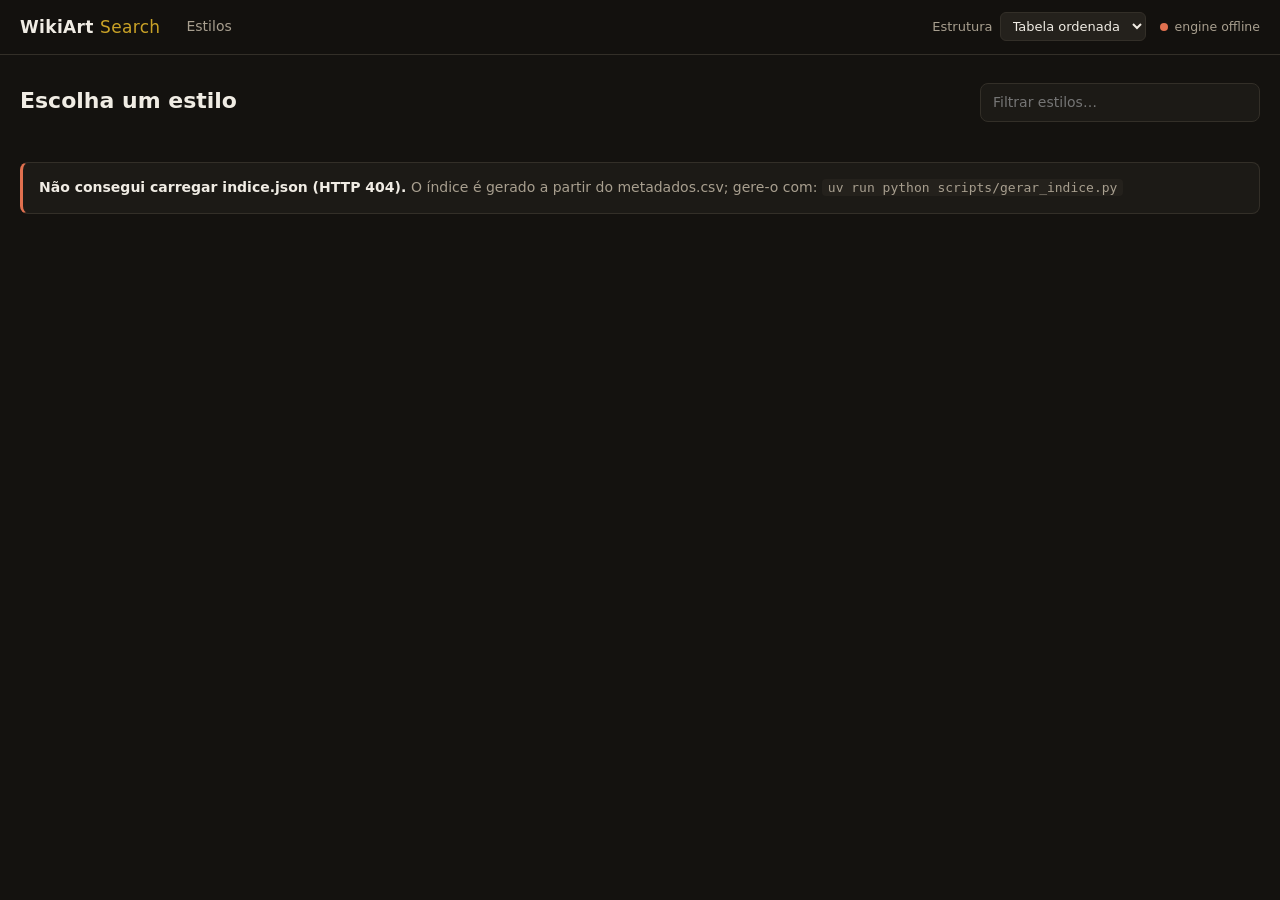
==== web/index.html @ f8321f1c "feat: interface web" ====
<!doctype html>
<!--
  index.html
  Autores: Miguel Mochizuki Silva, Arthur Gomes e Leudo Neto
  Descrição: Interface web da busca WikiArt. Navegação estilo -> artista -> obras.
-->
<html lang="pt-BR">
<head>
  <meta charset="utf-8">
  <meta name="viewport" content="width=device-width, initial-scale=1, viewport-fit=cover">
  <title>WikiArt Search</title>
  <link rel="stylesheet" href="estilo.css">
</head>
<body>
  <header class="topo">
    <div class="topo-conteudo">
      <h1 class="marca">WikiArt <span>Search</span></h1>

      <nav class="trilha" id="trilha" aria-label="Navegação">
        <button class="trilha-item" data-nivel="estilos" type="button">Estilos</button>
      </nav>

      <div class="topo-controles">
        <label class="campo-ed">
          <span>Estrutura</span>
          <select id="seletor-ed">
            <option value="tabela_ord">Tabela ordenada</option>
            <option value="hash_table">Hash table</option>
            <option value="skip_list">Skip list</option>
          </select>
        </label>
        <span class="status" id="status" title="Estado da engine">
          <i class="ponto" data-estado="checando"></i><span id="status-texto">verificando…</span>
        </span>
      </div>
    </div>
  </header>

  <main id="palco">
    <!-- Nível 1: estilos -->
    <section id="tela-estilos" class="tela">
      <div class="tela-cabeca">
        <div>
          <h2>Escolha um estilo</h2>
          <p class="sub" id="resumo-estilos"></p>
        </div>
        <input type="search" id="filtro-estilos" class="filtro" placeholder="Filtrar estilos…"
               autocomplete="off" aria-label="Filtrar estilos">
      </div>
      <div class="grade-estilos" id="grade-estilos"></div>
    </section>

    <!-- Nível 2: artistas -->
    <section id="tela-artistas" class="tela" hidden>
      <div class="tela-cabeca">
        <div>
          <h2 id="titulo-artistas"></h2>
          <p class="sub" id="resumo-artistas"></p>
        </div>
        <input type="search" id="filtro-artistas" class="filtro" placeholder="Filtrar artistas…"
               autocomplete="off" aria-label="Filtrar artistas">
      </div>
      <div class="grade-artistas" id="grade-artistas"></div>
    </section>

    <!-- Nível 3: obras -->
    <section id="tela-obras" class="tela" hidden>
      <div class="tela-cabeca">
        <div>
          <h2 id="titulo-obras"></h2>
          <p class="sub" id="resumo-obras"></p>
        </div>
      </div>

      <div class="metricas" id="metricas" hidden></div>
      <div class="grade-obras" id="grade-obras"></div>
      <div class="sentinela" id="sentinela"></div>
    </section>

    <div class="aviso" id="aviso" hidden></div>
  </main>

  <!-- Visor de imagem em tamanho grande -->
  <div class="visor" id="visor" hidden>
    <button class="visor-fechar" id="visor-fechar" type="button" aria-label="Fechar">&times;</button>
    <figure class="visor-figura">
      <img id="visor-img" alt="">
      <figcaption id="visor-legenda"></figcaption>
    </figure>
  </div>

  <script src="app.js"></script>
</body>
</html>
---- web/estilo.css ----
/*
 * estilo.css
 * Autores: Miguel Mochizuki Silva, Arthur Gomes e Leudo Neto
 * Descrição: Tema da interface web. Fundo escuro porque a tela é uma galeria:
 *            reproduções de pintura leem melhor sobre neutro escuro.
 */

:root {
  --fundo: #14120f;
  --fundo-2: #1c1a16;
  --fundo-3: #24211c;
  --borda: #332f28;
  --texto: #f0ece4;
  --texto-2: #a89f8f;
  --realce: #c9a227;
  --realce-suave: rgba(201, 162, 39, 0.14);
  --erro: #e0704f;
  --raio: 10px;
  --sombra: 0 6px 24px rgba(0, 0, 0, 0.45);
  color-scheme: dark;
}

* { box-sizing: border-box; }

body {
  margin: 0;
  background: var(--fundo);
  color: var(--texto);
  font: 15px/1.55 "Segoe UI", system-ui, -apple-system, sans-serif;
  padding-bottom: env(safe-area-inset-bottom, 0px);
}

img { max-width: 100%; }
[hidden] { display: none !important; }

/* ==============================
 * Topo
 * ============================== */

.topo {
  position: sticky;
  top: 0;
  z-index: 20;
  background: rgba(20, 18, 15, 0.92);
  backdrop-filter: blur(8px);
  border-bottom: 1px solid var(--borda);
  padding-top: env(safe-area-inset-top, 0px);
}

.topo-conteudo {
  max-width: 1280px;
  margin: 0 auto;
  padding: 12px 20px;
  display: flex;
  align-items: center;
  gap: 18px;
  flex-wrap: wrap;
}

.marca {
  margin: 0;
  font-size: 17px;
  font-weight: 600;
  letter-spacing: 0.02em;
  white-space: nowrap;
}
.marca span { color: var(--realce); font-weight: 400; }

.trilha {
  display: flex;
  align-items: center;
  gap: 2px;
  flex: 1 1 260px;
  min-width: 0;
  flex-wrap: wrap;
}

.trilha-item {
  background: none;
  border: 0;
  color: var(--texto-2);
  font: inherit;
  font-size: 14px;
  padding: 4px 8px;
  border-radius: 6px;
  cursor: pointer;
  max-width: 100%;
  overflow: hidden;
  text-overflow: ellipsis;
  white-space: nowrap;
}
.trilha-item:hover { color: var(--texto); background: var(--fundo-3); }
.trilha-item[aria-current="true"] { color: var(--texto); cursor: default; }
.trilha-item[aria-current="true"]:hover { background: none; }
.trilha-sep { color: var(--borda); user-select: none; }

.topo-controles {
  display: flex;
  align-items: center;
  gap: 14px;
  flex-wrap: wrap;
}

.campo-ed {
  display: flex;
  align-items: center;
  gap: 7px;
  font-size: 13px;
  color: var(--texto-2);
}

.campo-ed select {
  background: var(--fundo-3);
  color: var(--texto);
  border: 1px solid var(--borda);
  border-radius: 6px;
  padding: 5px 8px;
  font: inherit;
  font-size: 13px;
  cursor: pointer;
}

.status {
  display: inline-flex;
  align-items: center;
  gap: 7px;
  font-size: 12.5px;
  color: var(--texto-2);
  white-space: nowrap;
}

.ponto {
  width: 8px;
  height: 8px;
  border-radius: 50%;
  background: var(--texto-2);
  flex: none;
}
.ponto[data-estado="online"] { background: #5fb87a; }
.ponto[data-estado="offline"] { background: var(--erro); }
.ponto[data-estado="checando"] { background: var(--realce); animation: pulsa 1.2s ease-in-out infinite; }

@keyframes pulsa { 50% { opacity: 0.3; } }

/* ==============================
 * Telas
 * ============================== */

main {
  max-width: 1280px;
  margin: 0 auto;
  padding: 28px 20px 64px;
}

.tela-cabeca {
  display: flex;
  align-items: flex-end;
  justify-content: space-between;
  gap: 16px;
  flex-wrap: wrap;
  margin-bottom: 20px;
}

.tela-cabeca h2 {
  margin: 0;
  font-size: 22px;
  font-weight: 600;
}

.sub {
  margin: 4px 0 0;
  color: var(--texto-2);
  font-size: 13.5px;
}

.filtro {
  background: var(--fundo-2);
  border: 1px solid var(--borda);
  border-radius: 8px;
  color: var(--texto);
  font: inherit;
  font-size: 14px;
  padding: 8px 12px;
  min-width: 220px;
  flex: 0 1 280px;
}
.filtro:focus {
  outline: none;
  border-color: var(--realce);
  box-shadow: 0 0 0 3px var(--realce-suave);
}

/* ==============================
 * Grade de estilos
 * ============================== */

.grade-estilos {
  display: grid;
  grid-template-columns: repeat(auto-fill, minmax(230px, 1fr));
  gap: 12px;
}

.cartao-estilo {
  background: var(--fundo-2);
  border: 1px solid var(--borda);
  border-radius: var(--raio);
  padding: 16px 16px 14px;
  text-align: left;
  color: inherit;
  font: inherit;
  cursor: pointer;
  transition: border-color 0.15s, background 0.15s, transform 0.15s;
}
.cartao-estilo:hover {
  border-color: var(--realce);
  background: var(--fundo-3);
  transform: translateY(-2px);
}

.cartao-estilo h3 {
  margin: 0 0 8px;
  font-size: 15.5px;
  font-weight: 600;
}

.cartao-numeros {
  display: flex;
  gap: 14px;
  font-size: 12.5px;
  color: var(--texto-2);
}
.cartao-numeros b { color: var(--realce); font-weight: 600; }

/* ==============================
 * Grade de artistas
 * ============================== */

.grade-artistas {
  display: grid;
  grid-template-columns: repeat(auto-fill, minmax(240px, 1fr));
  gap: 8px;
}

.cartao-artista {
  display: flex;
  align-items: center;
  justify-content: space-between;
  gap: 10px;
  background: var(--fundo-2);
  border: 1px solid var(--borda);
  border-radius: 8px;
  padding: 10px 14px;
  color: inherit;
  font: inherit;
  text-align: left;
  cursor: pointer;
  transition: border-color 0.15s, background 0.15s;
}
.cartao-artista:hover { border-color: var(--realce); background: var(--fundo-3); }

.cartao-artista .nome {
  overflow: hidden;
  text-overflow: ellipsis;
  white-space: nowrap;
}

.pilula {
  flex: none;
  background: var(--realce-suave);
  color: var(--realce);
  border-radius: 20px;
  padding: 2px 9px;
  font-size: 12px;
  font-variant-numeric: tabular-nums;
}

/* ==============================
 * Métricas da engine
 * ============================== */

.metricas {
  display: flex;
  flex-wrap: wrap;
  gap: 10px;
  margin-bottom: 22px;
}

.metrica {
  background: var(--fundo-2);
  border: 1px solid var(--borda);
  border-radius: 8px;
  padding: 8px 14px;
  min-width: 118px;
}
.metrica dt {
  margin: 0;
  font-size: 11px;
  text-transform: uppercase;
  letter-spacing: 0.06em;
  color: var(--texto-2);
}
.metrica dd {
  margin: 2px 0 0;
  font-size: 14.5px;
  font-weight: 600;
  font-variant-numeric: tabular-nums;
}

/* ==============================
 * Grade de obras
 * ============================== */

.grade-obras {
  display: grid;
  grid-template-columns: repeat(auto-fill, minmax(215px, 1fr));
  gap: 16px;
}

.cartao-obra {
  background: var(--fundo-2);
  border: 1px solid var(--borda);
  border-radius: var(--raio);
  overflow: hidden;
  cursor: zoom-in;
  display: flex;
  flex-direction: column;
  transition: border-color 0.15s, transform 0.15s;
}
.cartao-obra:hover { border-color: var(--realce); transform: translateY(-2px); }

.moldura {
  aspect-ratio: 1 / 1;
  background: var(--fundo-3);
  display: flex;
  align-items: center;
  justify-content: center;
  overflow: hidden;
  position: relative;
}

.moldura img {
  width: 100%;
  height: 100%;
  object-fit: cover;
  display: block;
  opacity: 0;
  transition: opacity 0.3s;
}
.moldura img.pronta { opacity: 1; }

.moldura .falha {
  color: var(--texto-2);
  font-size: 12px;
  text-align: center;
  padding: 12px;
}

.obra-info { padding: 10px 12px 12px; }

.obra-titulo {
  font-size: 13.5px;
  line-height: 1.35;
  margin: 0;
  display: -webkit-box;
  -webkit-line-clamp: 2;
  -webkit-box-orient: vertical;
  overflow: hidden;
}

.obra-ano {
  margin: 4px 0 0;
  font-size: 12px;
  color: var(--texto-2);
  font-variant-numeric: tabular-nums;
}

.sentinela { height: 1px; }

/* ==============================
 * Visor
 * ============================== */

.visor {
  position: fixed;
  inset: 0;
  z-index: 50;
  background: rgba(8, 7, 6, 0.94);
  display: flex;
  align-items: center;
  justify-content: center;
  padding: 32px 20px;
}

.visor-figura {
  margin: 0;
  max-width: 100%;
  max-height: 100%;
  display: flex;
  flex-direction: column;
  align-items: center;
  gap: 14px;
}

.visor-figura img {
  max-width: 100%;
  max-height: 78vh;
  object-fit: contain;
  border-radius: 4px;
  box-shadow: var(--sombra);
}

.visor-figura figcaption {
  color: var(--texto-2);
  font-size: 13.5px;
  text-align: center;
  max-width: 60ch;
}

.visor-fechar {
  position: absolute;
  top: calc(16px + env(safe-area-inset-top, 0px));
  right: 20px;
  background: var(--fundo-3);
  border: 1px solid var(--borda);
  color: var(--texto);
  width: 38px;
  height: 38px;
  border-radius: 50%;
  font-size: 22px;
  line-height: 1;
  cursor: pointer;
}
.visor-fechar:hover { border-color: var(--realce); }

/* ==============================
 * Estados
 * ============================== */

.aviso {
  background: var(--fundo-2);
  border: 1px solid var(--borda);
  border-left: 3px solid var(--erro);
  border-radius: 8px;
  padding: 14px 16px;
  color: var(--texto-2);
  font-size: 14px;
  margin-top: 20px;
}
.aviso b { color: var(--texto); }
.aviso code {
  background: var(--fundo-3);
  padding: 1px 6px;
  border-radius: 4px;
  font-size: 13px;
}

.vazio {
  color: var(--texto-2);
  font-size: 14px;
  padding: 28px 0;
  grid-column: 1 / -1;
}

@media (max-width: 640px) {
  .topo-conteudo { gap: 12px; padding: 10px 16px; }
  main { padding: 20px 16px 48px; }
  .grade-obras { grid-template-columns: repeat(auto-fill, minmax(150px, 1fr)); gap: 12px; }
  .filtro { flex: 1 1 100%; }

  /* Em coluna estreita o flex-wrap deixa as métricas em degraus irregulares,
     porque "Algoritmo" é muito mais largo que as outras. Um 2x2 fecha certo:
     as quatro métricas preenchem a grade sem sobrar buraco. */
  .metricas { display: grid; grid-template-columns: repeat(2, minmax(0, 1fr)); gap: 8px; }
  .metrica { min-width: 0; }
}
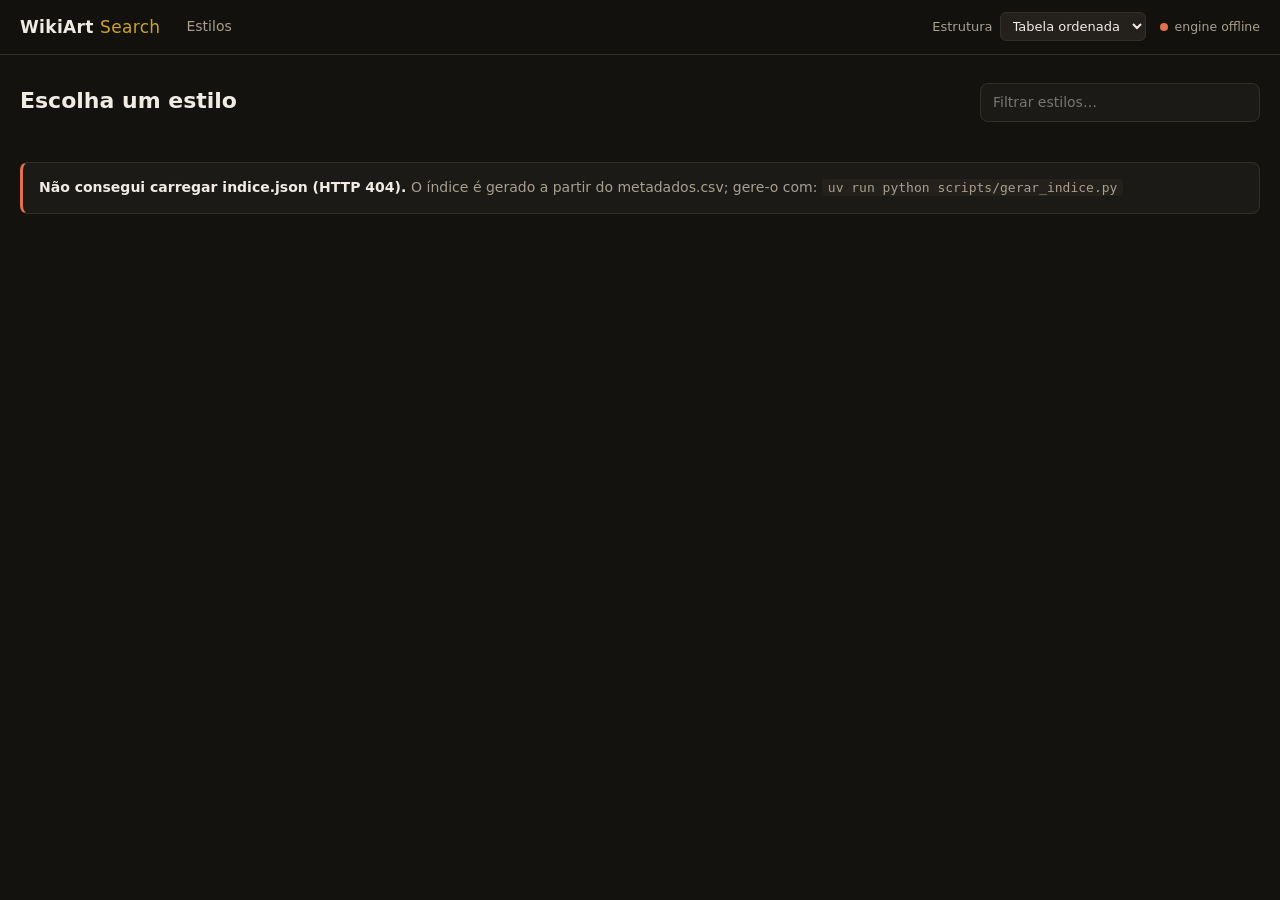
==== commit e16a20df: "fix: retirado hash table" ====
--- a/web/index.html
+++ b/web/index.html
@@ -25,7 +25,6 @@
           <span>Estrutura</span>
           <select id="seletor-ed">
             <option value="tabela_ord">Tabela ordenada</option>
-            <option value="hash_table">Hash table</option>
             <option value="skip_list">Skip list</option>
           </select>
         </label>
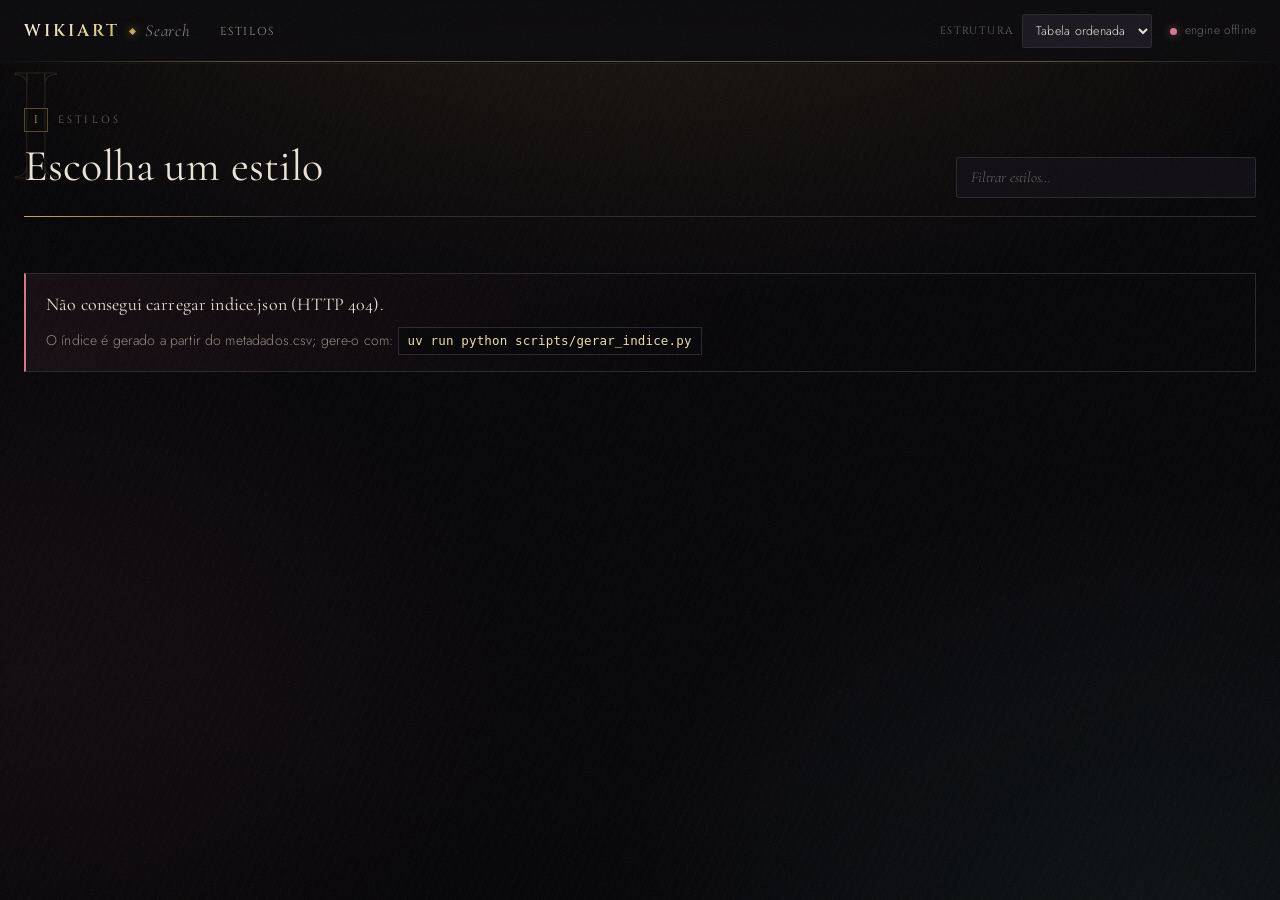
==== commit 24481e80: "feat: estilo clair obscur" ====
--- a/web/index.html
+++ b/web/index.html
@@ -3,18 +3,34 @@
   index.html
   Autores: Miguel Mochizuki Silva, Arthur Gomes e Leudo Neto
   Descrição: Interface web da busca WikiArt. Navegação estilo -> artista -> obras.
+              Os três níveis são apresentados como atos (I, II, III) — o tema
+              visual é de diário de expedição, com tipografia inscricional.
 -->
 <html lang="pt-BR">
 <head>
   <meta charset="utf-8">
   <meta name="viewport" content="width=device-width, initial-scale=1, viewport-fit=cover">
   <title>WikiArt Search</title>
+  <meta name="theme-color" content="#0a090c">
+  <link rel="preconnect" href="https://fonts.googleapis.com">
+  <link rel="preconnect" href="https://fonts.gstatic.com" crossorigin>
+  <!-- Cinzel: capitulares inscricionais (marca e numerais). Cormorant: títulos
+       e legendas. Jost: texto de interface. Se as fontes não carregarem, o
+       estilo.css cai em serifadas/sans do sistema sem quebrar o layout. -->
+  <link rel="stylesheet" href="https://fonts.googleapis.com/css2?family=Cinzel:wght@400;500;600&family=Cormorant+Garamond:ital,wght@0,300;0,400;0,600;1,300;1,400&family=Jost:wght@300;400;500&display=swap">
   <link rel="stylesheet" href="estilo.css">
 </head>
 <body>
+  <!-- Pétalas à deriva. Povoadas pelo app.js e desligadas em prefers-reduced-motion. -->
+  <div class="particulas" id="particulas" aria-hidden="true"></div>
+
   <header class="topo">
     <div class="topo-conteudo">
-      <h1 class="marca">WikiArt <span>Search</span></h1>
+      <a class="marca" href="#/" aria-label="Voltar aos estilos">
+        <span class="marca-nome">WikiArt</span>
+        <span class="marca-orn" aria-hidden="true"></span>
+        <span class="marca-sub">Search</span>
+      </a>
 
       <nav class="trilha" id="trilha" aria-label="Navegação">
         <button class="trilha-item" data-nivel="estilos" type="button">Estilos</button>
@@ -37,9 +53,10 @@
 
   <main id="palco">
     <!-- Nível 1: estilos -->
-    <section id="tela-estilos" class="tela">
+    <section id="tela-estilos" class="tela" data-ato="I">
       <div class="tela-cabeca">
-        <div>
+        <div class="cabeca-texto">
+          <p class="ato"><span class="ato-num">I</span><span class="ato-rotulo">Estilos</span></p>
           <h2>Escolha um estilo</h2>
           <p class="sub" id="resumo-estilos"></p>
         </div>
@@ -50,9 +67,10 @@
     </section>
 
     <!-- Nível 2: artistas -->
-    <section id="tela-artistas" class="tela" hidden>
+    <section id="tela-artistas" class="tela" data-ato="II" hidden>
       <div class="tela-cabeca">
-        <div>
+        <div class="cabeca-texto">
+          <p class="ato"><span class="ato-num">II</span><span class="ato-rotulo">Artistas</span></p>
           <h2 id="titulo-artistas"></h2>
           <p class="sub" id="resumo-artistas"></p>
         </div>
@@ -63,9 +81,10 @@
     </section>
 
     <!-- Nível 3: obras -->
-    <section id="tela-obras" class="tela" hidden>
+    <section id="tela-obras" class="tela" data-ato="III" hidden>
       <div class="tela-cabeca">
-        <div>
+        <div class="cabeca-texto">
+          <p class="ato"><span class="ato-num">III</span><span class="ato-rotulo">Obras</span></p>
           <h2 id="titulo-obras"></h2>
           <p class="sub" id="resumo-obras"></p>
         </div>
@@ -83,11 +102,16 @@
   <div class="visor" id="visor" hidden>
     <button class="visor-fechar" id="visor-fechar" type="button" aria-label="Fechar">&times;</button>
     <figure class="visor-figura">
-      <img id="visor-img" alt="">
+      <div class="visor-moldura">
+        <img id="visor-img" alt="">
+      </div>
       <figcaption id="visor-legenda"></figcaption>
     </figure>
   </div>
 
+  <!-- Grão de tela sobre toda a interface: tira o aspecto liso de gradiente puro. -->
+  <div class="grao" aria-hidden="true"></div>
+
   <script src="app.js"></script>
 </body>
 </html>
--- a/web/estilo.css
+++ b/web/estilo.css
@@ -1,22 +1,46 @@
 /*
  * estilo.css
  * Autores: Miguel Mochizuki Silva, Arthur Gomes e Leudo Neto
- * Descrição: Tema da interface web. Fundo escuro porque a tela é uma galeria:
- *            reproduções de pintura leem melhor sobre neutro escuro.
+ * Descrição: Tema da interface web — claro-escuro de ateliê: fundo de noite
+ *            quase preta, fios de ouro velho e reservas de luz fria.
+ *            O escuro não é só estética: reproduções de pintura leem melhor
+ *            sobre neutro escuro, e as miniaturas entram rebaixadas e só
+ *            acendem sob o cursor (o "obscur" vira "clair" no hover).
  */
 
 :root {
-  --fundo: #14120f;
-  --fundo-2: #1c1a16;
-  --fundo-3: #24211c;
-  --borda: #332f28;
-  --texto: #f0ece4;
-  --texto-2: #a89f8f;
-  --realce: #c9a227;
-  --realce-suave: rgba(201, 162, 39, 0.14);
-  --erro: #e0704f;
-  --raio: 10px;
-  --sombra: 0 6px 24px rgba(0, 0, 0, 0.45);
+  /* Noite */
+  --noite: #0a090c;
+  --abismo: #060508;
+  --tela-1: #121016;
+  --tela-2: #1a171f;
+  --tela-3: #232029;
+
+  /* Fios */
+  --linha: #2b2731;
+  --linha-viva: #3d3542;
+
+  /* Luz */
+  --osso: #ece4d6;
+  --cinza: #948b82;
+  --cinza-fraco: #6b6560;
+
+  /* Ouro velho: acento principal, usado com parcimônia */
+  --ouro: #c8a856;
+  --ouro-claro: #f0dca8;
+  --ouro-vel: rgba(200, 168, 86, 0.14);
+
+  /* Luz fria das lanternas: estados vivos (online, foco) */
+  --lumina: #86d5cd;
+
+  /* Rosa de pétala: erros e avisos, na mesma família cromática do tema */
+  --erro: #d4788c;
+
+  --raio: 2px;          /* quase reto: molduras de quadro não têm canto redondo */
+  --sombra: 0 24px 60px rgba(0, 0, 0, 0.7);
+  --serifada: "Cormorant Garamond", "Iowan Old Style", Georgia, "Times New Roman", serif;
+  --capitular: "Cinzel", "Cormorant Garamond", Georgia, serif;
+  --interface: "Jost", "Segoe UI", system-ui, -apple-system, sans-serif;
   color-scheme: dark;
 }
 
@@ -24,14 +48,96 @@
 
 body {
   margin: 0;
-  background: var(--fundo);
-  color: var(--texto);
-  font: 15px/1.55 "Segoe UI", system-ui, -apple-system, sans-serif;
+  min-height: 100vh;
+  background: var(--noite);
+  color: var(--osso);
+  font: 300 15px/1.6 var(--interface);
+  letter-spacing: 0.01em;
   padding-bottom: env(safe-area-inset-bottom, 0px);
+  overflow-x: hidden;
+}
+
+/* Fundo em camadas: halo dourado no alto (a luz que entra), reflexo frio
+ * embaixo, um sopro de rosa na lateral, trama de tela por cima e vinheta
+ * fechando as bordas. Tudo num pseudo-elemento fixo para não rolar junto. */
+body::before {
+  content: '';
+  position: fixed;
+  inset: 0;
+  z-index: -1;
+  pointer-events: none;
+  background:
+    radial-gradient(1200px 620px at 50% -12%, rgba(200, 168, 86, 0.13), transparent 68%),
+    radial-gradient(900px 760px at 92% 108%, rgba(134, 213, 205, 0.07), transparent 66%),
+    radial-gradient(760px 560px at 2% 76%, rgba(212, 120, 140, 0.055), transparent 66%),
+    repeating-linear-gradient(115deg, rgba(236, 228, 214, 0.013) 0 1px, transparent 1px 9px),
+    radial-gradient(ellipse 120% 100% at 50% 45%, transparent 38%, rgba(0, 0, 0, 0.62) 100%),
+    var(--abismo);
 }
 
 img { max-width: 100%; }
 [hidden] { display: none !important; }
+
+::selection { background: rgba(200, 168, 86, 0.3); color: var(--ouro-claro); }
+
+:focus-visible {
+  outline: 1px solid var(--ouro);
+  outline-offset: 3px;
+}
+
+/* Barra de rolagem em fio escuro, para não cortar o tema com um trilho cinza */
+* { scrollbar-width: thin; scrollbar-color: var(--linha-viva) transparent; }
+::-webkit-scrollbar { width: 10px; height: 10px; }
+::-webkit-scrollbar-track { background: var(--abismo); }
+::-webkit-scrollbar-thumb { background: var(--linha-viva); border: 3px solid var(--abismo); }
+::-webkit-scrollbar-thumb:hover { background: var(--ouro); }
+
+/* ==============================
+ * Atmosfera: grão e pétalas
+ * ============================== */
+
+/* Ruído gerado por feTurbulence e embutido como data URI: um ladrilho de
+ * 160px se repete pela tela inteira sem custar requisição nem arquivo. */
+.grao {
+  position: fixed;
+  inset: 0;
+  z-index: 100;
+  pointer-events: none;
+  opacity: 0.05;
+  background-image: url("data:image/svg+xml;utf8,<svg xmlns='http://www.w3.org/2000/svg' width='160' height='160'><filter id='r'><feTurbulence type='fractalNoise' baseFrequency='0.85' numOctaves='3' stitchTiles='stitch'/></filter><rect width='160' height='160' filter='url(%23r)'/></svg>");
+}
+
+.particulas {
+  position: fixed;
+  inset: 0;
+  z-index: 0;
+  pointer-events: none;
+  overflow: hidden;
+}
+
+/* Pétala: um losango arredondado que sobe girando e some no topo.
+ * As variáveis --x, --t, --dur, --atraso e --desvio vêm do app.js. */
+.particula {
+  position: absolute;
+  bottom: -40px;
+  left: var(--x, 50%);
+  width: var(--t, 7px);
+  height: var(--t, 7px);
+  border-radius: 60% 0 60% 0;
+  background: linear-gradient(140deg, var(--ouro-claro), rgba(212, 120, 140, 0.55));
+  opacity: 0;
+  filter: blur(0.3px);
+  animation: derivar var(--dur, 26s) linear var(--atraso, 0s) infinite;
+}
+.particula:nth-child(3n) { background: linear-gradient(140deg, #fff3d6, rgba(134, 213, 205, 0.5)); }
+.particula:nth-child(4n) { border-radius: 50%; }
+
+@keyframes derivar {
+  0%   { transform: translate3d(0, 0, 0) rotate(0deg); opacity: 0; }
+  12%  { opacity: 0.5; }
+  80%  { opacity: 0.3; }
+  100% { transform: translate3d(var(--desvio, 60px), -110vh, 0) rotate(420deg); opacity: 0; }
+}
 
 /* ==============================
  * Topo
@@ -41,35 +147,83 @@
   position: sticky;
   top: 0;
   z-index: 20;
-  background: rgba(20, 18, 15, 0.92);
-  backdrop-filter: blur(8px);
-  border-bottom: 1px solid var(--borda);
+  background: linear-gradient(to bottom, rgba(10, 9, 12, 0.96), rgba(10, 9, 12, 0.82));
+  backdrop-filter: blur(10px);
   padding-top: env(safe-area-inset-top, 0px);
 }
 
+/* Fio duplo embaixo do cabeçalho: um traço de ouro sobre um de luz fraca —
+ * a linha de guarda das gravuras da época. */
+.topo::after {
+  content: '';
+  position: absolute;
+  left: 0;
+  right: 0;
+  bottom: 0;
+  height: 3px;
+  background:
+    linear-gradient(to right, transparent, rgba(200, 168, 86, 0.45) 18%, rgba(200, 168, 86, 0.45) 82%, transparent) 0 0 / 100% 1px no-repeat,
+    linear-gradient(to right, transparent, rgba(236, 228, 214, 0.08) 30%, rgba(236, 228, 214, 0.08) 70%, transparent) 0 2px / 100% 1px no-repeat;
+}
+
 .topo-conteudo {
-  max-width: 1280px;
+  max-width: 1320px;
   margin: 0 auto;
-  padding: 12px 20px;
-  display: flex;
-  align-items: center;
-  gap: 18px;
+  padding: 14px 24px 16px;
+  display: flex;
+  align-items: center;
+  gap: 20px;
   flex-wrap: wrap;
 }
 
 .marca {
-  margin: 0;
+  display: inline-flex;
+  align-items: center;
+  gap: 10px;
+  text-decoration: none;
+  color: inherit;
+  white-space: nowrap;
+}
+
+.marca-nome {
+  font-family: var(--capitular);
+  font-weight: 600;
   font-size: 17px;
-  font-weight: 600;
-  letter-spacing: 0.02em;
-  white-space: nowrap;
-}
-.marca span { color: var(--realce); font-weight: 400; }
+  letter-spacing: 0.18em;
+  text-transform: uppercase;
+  background: linear-gradient(160deg, var(--osso) 20%, var(--ouro-claro) 55%, var(--ouro) 90%);
+  -webkit-background-clip: text;
+  background-clip: text;
+  color: transparent;
+}
+
+/* Losango entre as duas metades da marca */
+.marca-orn {
+  width: 5px;
+  height: 5px;
+  flex: none;
+  background: var(--ouro);
+  transform: rotate(45deg);
+  box-shadow: 0 0 10px rgba(200, 168, 86, 0.65);
+  transition: box-shadow 0.3s;
+}
+
+.marca-sub {
+  font-family: var(--serifada);
+  font-style: italic;
+  font-size: 17px;
+  color: var(--cinza);
+  letter-spacing: 0.04em;
+  transition: color 0.3s;
+}
+
+.marca:hover .marca-sub { color: var(--ouro-claro); }
+.marca:hover .marca-orn { box-shadow: 0 0 16px rgba(200, 168, 86, 0.95); }
 
 .trilha {
   display: flex;
   align-items: center;
-  gap: 2px;
+  gap: 4px;
   flex: 1 1 260px;
   min-width: 0;
   flex-wrap: wrap;
@@ -78,116 +232,238 @@
 .trilha-item {
   background: none;
   border: 0;
-  color: var(--texto-2);
-  font: inherit;
-  font-size: 14px;
-  padding: 4px 8px;
-  border-radius: 6px;
+  color: var(--cinza);
+  font-family: var(--capitular);
+  font-size: 11.5px;
+  font-weight: 400;
+  letter-spacing: 0.14em;
+  text-transform: uppercase;
+  padding: 5px 9px;
   cursor: pointer;
   max-width: 100%;
   overflow: hidden;
   text-overflow: ellipsis;
   white-space: nowrap;
-}
-.trilha-item:hover { color: var(--texto); background: var(--fundo-3); }
-.trilha-item[aria-current="true"] { color: var(--texto); cursor: default; }
+  transition: color 0.2s, background 0.2s;
+}
+.trilha-item:hover { color: var(--ouro-claro); background: var(--ouro-vel); }
+.trilha-item[aria-current="true"] {
+  color: var(--osso);
+  cursor: default;
+  box-shadow: inset 0 -1px 0 var(--ouro);
+}
 .trilha-item[aria-current="true"]:hover { background: none; }
-.trilha-sep { color: var(--borda); user-select: none; }
+
+.trilha-sep {
+  color: var(--ouro);
+  opacity: 0.5;
+  font-size: 7px;
+  user-select: none;
+  line-height: 1;
+}
 
 .topo-controles {
   display: flex;
   align-items: center;
-  gap: 14px;
+  gap: 18px;
   flex-wrap: wrap;
 }
 
 .campo-ed {
   display: flex;
   align-items: center;
-  gap: 7px;
-  font-size: 13px;
-  color: var(--texto-2);
+  gap: 8px;
+  font-family: var(--capitular);
+  font-size: 10.5px;
+  letter-spacing: 0.16em;
+  text-transform: uppercase;
+  color: var(--cinza-fraco);
 }
 
 .campo-ed select {
-  background: var(--fundo-3);
-  color: var(--texto);
-  border: 1px solid var(--borda);
-  border-radius: 6px;
-  padding: 5px 8px;
-  font: inherit;
-  font-size: 13px;
+  background: var(--tela-2);
+  color: var(--osso);
+  border: 1px solid var(--linha);
+  border-radius: var(--raio);
+  padding: 6px 9px;
+  font: 300 12.5px/1 var(--interface);
+  letter-spacing: 0.02em;
+  text-transform: none;
   cursor: pointer;
-}
+  transition: border-color 0.2s, color 0.2s;
+}
+.campo-ed select:hover { border-color: var(--ouro); color: var(--ouro-claro); }
 
 .status {
   display: inline-flex;
   align-items: center;
-  gap: 7px;
-  font-size: 12.5px;
-  color: var(--texto-2);
+  gap: 8px;
+  font-size: 12px;
+  color: var(--cinza-fraco);
   white-space: nowrap;
-}
-
+  font-variant-numeric: tabular-nums;
+}
+
+/* Lanterna de estado: ponto com halo próprio */
 .ponto {
-  width: 8px;
-  height: 8px;
+  width: 7px;
+  height: 7px;
   border-radius: 50%;
-  background: var(--texto-2);
+  background: var(--cinza-fraco);
   flex: none;
 }
-.ponto[data-estado="online"] { background: #5fb87a; }
-.ponto[data-estado="offline"] { background: var(--erro); }
-.ponto[data-estado="checando"] { background: var(--realce); animation: pulsa 1.2s ease-in-out infinite; }
-
-@keyframes pulsa { 50% { opacity: 0.3; } }
+.ponto[data-estado="online"] { background: var(--lumina); box-shadow: 0 0 10px rgba(134, 213, 205, 0.8); }
+.ponto[data-estado="offline"] { background: var(--erro); box-shadow: 0 0 10px rgba(212, 120, 140, 0.6); }
+.ponto[data-estado="checando"] { background: var(--ouro); animation: pulsa 1.6s ease-in-out infinite; }
+
+@keyframes pulsa {
+  50% { opacity: 0.25; box-shadow: 0 0 14px rgba(200, 168, 86, 0.9); }
+}
 
 /* ==============================
  * Telas
  * ============================== */
 
 main {
-  max-width: 1280px;
+  position: relative;
+  z-index: 1;
+  max-width: 1320px;
   margin: 0 auto;
-  padding: 28px 20px 64px;
+  padding: 44px 24px 96px;
+}
+
+.tela { position: relative; }
+
+/* Numeral do ato em marca d'água: contorno de ouro sem preenchimento, atrás
+ * do título como uma capitular de gravura. Fica à esquerda, e não à direita,
+ * porque ali cruzaria o campo de filtro. */
+.tela::before {
+  content: attr(data-ato);
+  position: absolute;
+  top: -50px;
+  left: -16px;
+  z-index: -1;
+  font-family: var(--capitular);
+  font-weight: 600;
+  font-size: 150px;
+  line-height: 1;
+  color: transparent;
+  -webkit-text-stroke: 1px rgba(200, 168, 86, 0.16);
+  pointer-events: none;
+  user-select: none;
 }
 
 .tela-cabeca {
+  position: relative;
   display: flex;
   align-items: flex-end;
   justify-content: space-between;
-  gap: 16px;
+  gap: 20px;
   flex-wrap: wrap;
-  margin-bottom: 20px;
+  margin-bottom: 30px;
+  padding-bottom: 18px;
+  border-bottom: 1px solid var(--linha);
+}
+
+/* Realce de ouro no começo do fio da cabeça, morrendo à direita */
+.tela-cabeca::after {
+  content: '';
+  position: absolute;
+  left: 0;
+  bottom: -1px;
+  width: min(280px, 45%);
+  height: 1px;
+  background: linear-gradient(to right, var(--ouro), transparent);
+}
+
+.cabeca-texto { min-width: 0; }
+
+/* Marcador do ato: numeral em caixa de fio + rótulo espacejado */
+.ato {
+  display: flex;
+  align-items: center;
+  gap: 10px;
+  margin: 0 0 10px;
+}
+
+.ato-num {
+  display: inline-flex;
+  align-items: center;
+  justify-content: center;
+  min-width: 24px;
+  height: 24px;
+  padding: 0 5px;
+  border: 1px solid rgba(200, 168, 86, 0.4);
+  font-family: var(--capitular);
+  font-size: 11px;
+  letter-spacing: 0.08em;
+  color: var(--ouro);
+}
+
+.ato-rotulo {
+  font-family: var(--capitular);
+  font-size: 10.5px;
+  letter-spacing: 0.3em;
+  text-transform: uppercase;
+  color: var(--cinza-fraco);
 }
 
 .tela-cabeca h2 {
   margin: 0;
-  font-size: 22px;
-  font-weight: 600;
+  font-family: var(--serifada);
+  font-size: clamp(30px, 5vw, 44px);
+  font-weight: 400;
+  line-height: 1.1;
+  color: var(--osso);
 }
 
 .sub {
-  margin: 4px 0 0;
-  color: var(--texto-2);
-  font-size: 13.5px;
+  margin: 8px 0 0;
+  color: var(--cinza);
+  font-size: 13px;
+  letter-spacing: 0.03em;
 }
 
 .filtro {
-  background: var(--fundo-2);
-  border: 1px solid var(--borda);
-  border-radius: 8px;
-  color: var(--texto);
-  font: inherit;
-  font-size: 14px;
-  padding: 8px 12px;
+  background: rgba(18, 16, 22, 0.8);
+  border: 1px solid var(--linha);
+  border-radius: var(--raio);
+  color: var(--osso);
+  font: 300 14px/1.4 var(--interface);
+  padding: 10px 14px;
   min-width: 220px;
-  flex: 0 1 280px;
+  flex: 0 1 300px;
+  transition: border-color 0.2s, box-shadow 0.2s, background 0.2s;
+}
+.filtro::placeholder {
+  color: var(--cinza-fraco);
+  font-family: var(--serifada);
+  font-style: italic;
+  font-size: 15px;
 }
 .filtro:focus {
   outline: none;
-  border-color: var(--realce);
-  box-shadow: 0 0 0 3px var(--realce-suave);
+  background: var(--tela-1);
+  border-color: var(--ouro);
+  box-shadow: 0 0 0 1px rgba(200, 168, 86, 0.25), 0 0 26px -6px rgba(200, 168, 86, 0.4);
+}
+
+/* ==============================
+ * Entrada dos cartões
+ * ============================== */
+
+/* Sobem da penumbra, escalonados por --i (vindo do JS). O teto em 24 evita
+ * que o último cartão de uma grade grande espere segundos para aparecer. */
+@keyframes surgir {
+  from { opacity: 0; transform: translateY(14px); }
+  to   { opacity: 1; transform: none; }
+}
+
+.cartao-estilo,
+.cartao-artista,
+.cartao-obra {
+  animation: surgir 0.55s cubic-bezier(0.2, 0.7, 0.3, 1) both;
+  animation-delay: calc(min(var(--i, 0), 24) * 26ms);
 }
 
 /* ==============================
@@ -196,40 +472,66 @@
 
 .grade-estilos {
   display: grid;
-  grid-template-columns: repeat(auto-fill, minmax(230px, 1fr));
-  gap: 12px;
+  grid-template-columns: repeat(auto-fill, minmax(250px, 1fr));
+  gap: 14px;
 }
 
 .cartao-estilo {
-  background: var(--fundo-2);
-  border: 1px solid var(--borda);
+  position: relative;
+  background: linear-gradient(155deg, var(--tela-2), var(--tela-1) 70%);
+  border: 1px solid var(--linha);
   border-radius: var(--raio);
-  padding: 16px 16px 14px;
+  padding: 20px 20px 18px;
   text-align: left;
   color: inherit;
-  font: inherit;
   cursor: pointer;
-  transition: border-color 0.15s, background 0.15s, transform 0.15s;
-}
+  overflow: hidden;
+  transition: border-color 0.25s, transform 0.25s, box-shadow 0.25s;
+}
+
+/* Lâmina de luz que varre o cartão no hover */
+.cartao-estilo::before {
+  content: '';
+  position: absolute;
+  inset: 0;
+  pointer-events: none;
+  background: linear-gradient(115deg, transparent 35%, rgba(240, 220, 168, 0.09) 50%, transparent 65%);
+  transform: translateX(-100%);
+  transition: transform 0.6s ease;
+}
+.cartao-estilo:hover::before { transform: translateX(100%); }
+
 .cartao-estilo:hover {
-  border-color: var(--realce);
-  background: var(--fundo-3);
-  transform: translateY(-2px);
+  border-color: rgba(200, 168, 86, 0.5);
+  transform: translateY(-3px);
+  box-shadow: 0 16px 34px -20px rgba(0, 0, 0, 0.9), 0 0 30px -18px rgba(200, 168, 86, 0.7);
 }
 
 .cartao-estilo h3 {
-  margin: 0 0 8px;
-  font-size: 15.5px;
-  font-weight: 600;
-}
+  margin: 0 0 12px;
+  font-family: var(--serifada);
+  font-size: 21px;
+  font-weight: 400;
+  line-height: 1.2;
+  color: var(--osso);
+  transition: color 0.25s;
+}
+.cartao-estilo:hover h3 { color: var(--ouro-claro); }
 
 .cartao-numeros {
   display: flex;
-  gap: 14px;
-  font-size: 12.5px;
-  color: var(--texto-2);
-}
-.cartao-numeros b { color: var(--realce); font-weight: 600; }
+  gap: 16px;
+  font-family: var(--capitular);
+  font-size: 10.5px;
+  letter-spacing: 0.14em;
+  text-transform: uppercase;
+  color: var(--cinza-fraco);
+}
+.cartao-numeros b {
+  color: var(--ouro);
+  font-weight: 500;
+  font-variant-numeric: tabular-nums;
+}
 
 /* ==============================
  * Grade de artistas
@@ -237,26 +539,36 @@
 
 .grade-artistas {
   display: grid;
-  grid-template-columns: repeat(auto-fill, minmax(240px, 1fr));
+  grid-template-columns: repeat(auto-fill, minmax(260px, 1fr));
   gap: 8px;
 }
 
+/* Linha de índice, não cartão: o nome manda, o fio da esquerda acende e o
+ * texto avança um passo quando o cursor entra. */
 .cartao-artista {
+  position: relative;
   display: flex;
   align-items: center;
   justify-content: space-between;
-  gap: 10px;
-  background: var(--fundo-2);
-  border: 1px solid var(--borda);
-  border-radius: 8px;
-  padding: 10px 14px;
-  color: inherit;
-  font: inherit;
+  gap: 12px;
+  background: rgba(26, 23, 31, 0.5);
+  border: 0;
+  border-left: 1px solid var(--linha);
+  padding: 11px 14px;
+  color: var(--osso);
+  font-family: var(--serifada);
+  font-size: 17px;
+  font-weight: 400;
   text-align: left;
   cursor: pointer;
-  transition: border-color 0.15s, background 0.15s;
-}
-.cartao-artista:hover { border-color: var(--realce); background: var(--fundo-3); }
+  transition: border-color 0.2s, background 0.2s, padding-left 0.2s, color 0.2s;
+}
+.cartao-artista:hover {
+  background: rgba(35, 32, 41, 0.85);
+  border-left-color: var(--ouro);
+  padding-left: 18px;
+  color: var(--ouro-claro);
+}
 
 .cartao-artista .nome {
   overflow: hidden;
@@ -266,44 +578,55 @@
 
 .pilula {
   flex: none;
-  background: var(--realce-suave);
-  color: var(--realce);
-  border-radius: 20px;
-  padding: 2px 9px;
-  font-size: 12px;
+  color: var(--cinza-fraco);
+  font-family: var(--interface);
+  font-size: 11px;
+  letter-spacing: 0.1em;
   font-variant-numeric: tabular-nums;
-}
+  transition: color 0.2s;
+}
+.cartao-artista:hover .pilula { color: var(--ouro); }
 
 /* ==============================
  * Métricas da engine
  * ============================== */
 
+/* Painel de leitura do instrumento: os fios de 1px entre as células saem do
+ * fundo da caixa aparecendo pelo gap — assim as divisórias não dobram. */
 .metricas {
   display: flex;
   flex-wrap: wrap;
-  gap: 10px;
-  margin-bottom: 22px;
+  gap: 1px;
+  margin-bottom: 30px;
+  background: var(--linha);
+  border: 1px solid var(--linha);
 }
 
 .metrica {
-  background: var(--fundo-2);
-  border: 1px solid var(--borda);
-  border-radius: 8px;
-  padding: 8px 14px;
-  min-width: 118px;
+  flex: 1 1 150px;
+  min-width: 0;
+  margin: 0;   /* dl tem margem de bloco por padrao; sem zerar, o fundo vaza */
+  background: linear-gradient(to bottom, var(--tela-1), rgba(10, 9, 12, 0.9));
+  padding: 12px 16px;
 }
 .metrica dt {
   margin: 0;
-  font-size: 11px;
+  font-family: var(--capitular);
+  font-size: 9.5px;
   text-transform: uppercase;
-  letter-spacing: 0.06em;
-  color: var(--texto-2);
+  letter-spacing: 0.22em;
+  color: var(--cinza-fraco);
 }
 .metrica dd {
-  margin: 2px 0 0;
-  font-size: 14.5px;
-  font-weight: 600;
+  margin: 5px 0 0;
+  font-family: var(--serifada);
+  font-size: 20px;
+  font-weight: 400;
+  line-height: 1.1;
+  color: var(--ouro-claro);
   font-variant-numeric: tabular-nums;
+  overflow: hidden;
+  text-overflow: ellipsis;
 }
 
 /* ==============================
@@ -312,31 +635,73 @@
 
 .grade-obras {
   display: grid;
-  grid-template-columns: repeat(auto-fill, minmax(215px, 1fr));
-  gap: 16px;
+  grid-template-columns: repeat(auto-fill, minmax(230px, 1fr));
+  gap: 20px;
 }
 
 .cartao-obra {
-  background: var(--fundo-2);
-  border: 1px solid var(--borda);
+  position: relative;
+  background: var(--tela-1);
+  border: 1px solid var(--linha);
   border-radius: var(--raio);
-  overflow: hidden;
   cursor: zoom-in;
   display: flex;
   flex-direction: column;
-  transition: border-color 0.15s, transform 0.15s;
-}
-.cartao-obra:hover { border-color: var(--realce); transform: translateY(-2px); }
+  transition: border-color 0.3s, transform 0.3s, box-shadow 0.3s;
+}
+.cartao-obra:hover {
+  border-color: rgba(200, 168, 86, 0.55);
+  transform: translateY(-4px);
+  box-shadow: 0 22px 44px -24px rgba(0, 0, 0, 1), 0 0 40px -22px rgba(200, 168, 86, 0.65);
+}
+
+/* Colchetes de canto: um só contorno recortado por máscara — quatro
+ * quadradinhos de 14px deixam passar apenas as quinas da borda. Sai mais
+ * barato que oito pseudo-elementos e anima numa propriedade só. */
+.cartao-obra::after {
+  content: '';
+  position: absolute;
+  inset: 6px;
+  z-index: 2;
+  pointer-events: none;
+  border: 1px solid var(--ouro);
+  opacity: 0;
+  /* A sombra destaca o fio de ouro nas telas claras, onde o contraste some */
+  filter: drop-shadow(0 0 2px rgba(0, 0, 0, 0.85));
+  transition: opacity 0.3s, inset 0.3s;
+  -webkit-mask:
+    linear-gradient(#000, #000) top left / 14px 14px no-repeat,
+    linear-gradient(#000, #000) top right / 14px 14px no-repeat,
+    linear-gradient(#000, #000) bottom left / 14px 14px no-repeat,
+    linear-gradient(#000, #000) bottom right / 14px 14px no-repeat;
+  mask:
+    linear-gradient(#000, #000) top left / 14px 14px no-repeat,
+    linear-gradient(#000, #000) top right / 14px 14px no-repeat,
+    linear-gradient(#000, #000) bottom left / 14px 14px no-repeat,
+    linear-gradient(#000, #000) bottom right / 14px 14px no-repeat;
+}
+.cartao-obra:hover::after { opacity: 0.85; inset: 4px; }
 
 .moldura {
   aspect-ratio: 1 / 1;
-  background: var(--fundo-3);
+  background: var(--abismo);
   display: flex;
   align-items: center;
   justify-content: center;
   overflow: hidden;
   position: relative;
 }
+
+/* Passe-partout: filete claro por dentro da moldura, como num quadro */
+.moldura::after {
+  content: '';
+  position: absolute;
+  inset: 0;
+  pointer-events: none;
+  border: 1px solid rgba(236, 228, 214, 0.07);
+  transition: border-color 0.3s;
+}
+.cartao-obra:hover .moldura::after { border-color: rgba(200, 168, 86, 0.3); }
 
 .moldura img {
   width: 100%;
@@ -344,23 +709,38 @@
   object-fit: cover;
   display: block;
   opacity: 0;
-  transition: opacity 0.3s;
+  /* Obscur: a tela entra rebaixada e dessaturada... */
+  filter: grayscale(0.3) saturate(0.8) brightness(0.72) contrast(1.06);
+  transition: opacity 0.6s ease, filter 0.5s ease, transform 0.6s ease;
 }
 .moldura img.pronta { opacity: 1; }
+/* ...clair: e só acende quando o olhar pousa nela. */
+.cartao-obra:hover .moldura img.pronta {
+  filter: none;
+  transform: scale(1.05);
+}
 
 .moldura .falha {
-  color: var(--texto-2);
-  font-size: 12px;
+  color: var(--cinza-fraco);
+  font-family: var(--serifada);
+  font-style: italic;
+  font-size: 14px;
   text-align: center;
   padding: 12px;
 }
 
-.obra-info { padding: 10px 12px 12px; }
+.obra-info {
+  padding: 12px 14px 14px;
+  border-top: 1px solid var(--linha);
+}
 
 .obra-titulo {
-  font-size: 13.5px;
-  line-height: 1.35;
   margin: 0;
+  font-family: var(--serifada);
+  font-size: 16px;
+  font-weight: 400;
+  line-height: 1.28;
+  color: var(--osso);
   display: -webkit-box;
   -webkit-line-clamp: 2;
   -webkit-box-orient: vertical;
@@ -368,11 +748,15 @@
 }
 
 .obra-ano {
-  margin: 4px 0 0;
-  font-size: 12px;
-  color: var(--texto-2);
+  margin: 6px 0 0;
+  font-family: var(--capitular);
+  font-size: 10.5px;
+  letter-spacing: 0.16em;
+  color: var(--cinza-fraco);
   font-variant-numeric: tabular-nums;
-}
+  transition: color 0.3s;
+}
+.cartao-obra:hover .obra-ano { color: var(--ouro); }
 
 .sentinela { height: 1px; }
 
@@ -384,12 +768,16 @@
   position: fixed;
   inset: 0;
   z-index: 50;
-  background: rgba(8, 7, 6, 0.94);
+  background: radial-gradient(ellipse at center, rgba(12, 10, 14, 0.9), rgba(4, 3, 6, 0.985));
+  backdrop-filter: blur(6px);
   display: flex;
   align-items: center;
   justify-content: center;
-  padding: 32px 20px;
-}
+  padding: 40px 24px;
+  animation: abrir 0.3s ease both;
+}
+
+@keyframes abrir { from { opacity: 0; } to { opacity: 1; } }
 
 .visor-figura {
   margin: 0;
@@ -398,78 +786,147 @@
   display: flex;
   flex-direction: column;
   align-items: center;
-  gap: 14px;
-}
-
-.visor-figura img {
+  gap: 20px;
+  animation: montar 0.4s cubic-bezier(0.2, 0.7, 0.3, 1) both;
+}
+
+@keyframes montar {
+  from { opacity: 0; transform: translateY(18px) scale(0.985); }
+  to   { opacity: 1; transform: none; }
+}
+
+/* Moldura em fio duplo dourado em volta da tela ampliada */
+.visor-moldura {
+  position: relative;
   max-width: 100%;
-  max-height: 78vh;
+  padding: 10px;
+  border: 1px solid rgba(200, 168, 86, 0.45);
+  background: rgba(10, 9, 12, 0.6);
+  box-shadow: var(--sombra), 0 0 90px -40px rgba(200, 168, 86, 0.55);
+}
+.visor-moldura::after {
+  content: '';
+  position: absolute;
+  inset: 4px;
+  pointer-events: none;
+  border: 1px solid rgba(236, 228, 214, 0.1);
+}
+
+.visor-moldura img {
+  display: block;
+  max-width: 100%;
+  max-height: 74vh;
   object-fit: contain;
-  border-radius: 4px;
-  box-shadow: var(--sombra);
-}
-
+}
+
+/* Legenda como plaqueta de museu */
 .visor-figura figcaption {
-  color: var(--texto-2);
-  font-size: 13.5px;
+  color: var(--cinza);
+  font-family: var(--serifada);
+  font-style: italic;
+  font-size: 16px;
+  line-height: 1.5;
   text-align: center;
-  max-width: 60ch;
+  max-width: 62ch;
+  padding-top: 14px;
+  border-top: 1px solid var(--linha);
 }
 
 .visor-fechar {
   position: absolute;
-  top: calc(16px + env(safe-area-inset-top, 0px));
-  right: 20px;
-  background: var(--fundo-3);
-  border: 1px solid var(--borda);
-  color: var(--texto);
-  width: 38px;
-  height: 38px;
+  top: calc(20px + env(safe-area-inset-top, 0px));
+  right: 24px;
+  background: transparent;
+  border: 1px solid var(--linha-viva);
+  color: var(--cinza);
+  width: 40px;
+  height: 40px;
   border-radius: 50%;
   font-size: 22px;
   line-height: 1;
   cursor: pointer;
-}
-.visor-fechar:hover { border-color: var(--realce); }
+  transition: color 0.2s, border-color 0.2s, transform 0.3s;
+}
+.visor-fechar:hover {
+  color: var(--ouro-claro);
+  border-color: var(--ouro);
+  transform: rotate(90deg);
+}
 
 /* ==============================
  * Estados
  * ============================== */
 
 .aviso {
-  background: var(--fundo-2);
-  border: 1px solid var(--borda);
-  border-left: 3px solid var(--erro);
-  border-radius: 8px;
-  padding: 14px 16px;
-  color: var(--texto-2);
+  background: linear-gradient(to right, rgba(212, 120, 140, 0.07), transparent 60%);
+  border: 1px solid var(--linha);
+  border-left: 2px solid var(--erro);
+  padding: 16px 20px;
+  color: var(--cinza);
   font-size: 14px;
-  margin-top: 20px;
-}
-.aviso b { color: var(--texto); }
+  margin-top: 26px;
+}
+.aviso b {
+  display: block;
+  margin-bottom: 4px;
+  color: var(--osso);
+  font-family: var(--serifada);
+  font-size: 18px;
+  font-weight: 400;
+}
 .aviso code {
-  background: var(--fundo-3);
-  padding: 1px 6px;
-  border-radius: 4px;
-  font-size: 13px;
+  display: inline-block;
+  margin-top: 4px;
+  background: var(--abismo);
+  border: 1px solid var(--linha);
+  color: var(--ouro-claro);
+  padding: 3px 9px;
+  font-family: ui-monospace, "Cascadia Code", Consolas, monospace;
+  font-size: 12.5px;
 }
 
 .vazio {
-  color: var(--texto-2);
-  font-size: 14px;
-  padding: 28px 0;
   grid-column: 1 / -1;
-}
+  color: var(--cinza-fraco);
+  font-family: var(--serifada);
+  font-style: italic;
+  font-size: 18px;
+  text-align: center;
+  padding: 54px 0;
+  border: 1px dashed var(--linha);
+}
+
+/* ==============================
+ * Telas estreitas
+ * ============================== */
 
 @media (max-width: 640px) {
-  .topo-conteudo { gap: 12px; padding: 10px 16px; }
-  main { padding: 20px 16px 48px; }
+  .topo-conteudo { gap: 12px; padding: 10px 16px 12px; }
+  .marca-nome { font-size: 15px; letter-spacing: 0.14em; }
+  .marca-sub { font-size: 15px; }
+  main { padding: 28px 16px 64px; }
+  /* Numeral menor e mais alto no celular: na largura estreita ele cruzaria
+     o título inteiro em vez de ficar só atrás dele. */
+  .tela::before { font-size: 104px; top: -20px; left: -8px; }
   .grade-obras { grid-template-columns: repeat(auto-fill, minmax(150px, 1fr)); gap: 12px; }
+  .obra-titulo { font-size: 14.5px; }
   .filtro { flex: 1 1 100%; }
+  .status { font-size: 11px; }
 
   /* Em coluna estreita o flex-wrap deixa as métricas em degraus irregulares,
      porque "Algoritmo" é muito mais largo que as outras. Um 2x2 fecha certo:
      as quatro métricas preenchem a grade sem sobrar buraco. */
-  .metricas { display: grid; grid-template-columns: repeat(2, minmax(0, 1fr)); gap: 8px; }
+  .metricas { display: grid; grid-template-columns: repeat(2, minmax(0, 1fr)); gap: 1px; }
   .metrica { min-width: 0; }
-}
+  .metrica dd { font-size: 17px; }
+}
+
+/* Quem pediu menos movimento fica só com o tema: sem pétalas, sem varreduras. */
+@media (prefers-reduced-motion: reduce) {
+  *, *::before, *::after {
+    animation-duration: 0.001ms !important;
+    animation-iteration-count: 1 !important;
+    transition-duration: 0.01ms !important;
+  }
+  .particulas { display: none; }
+}
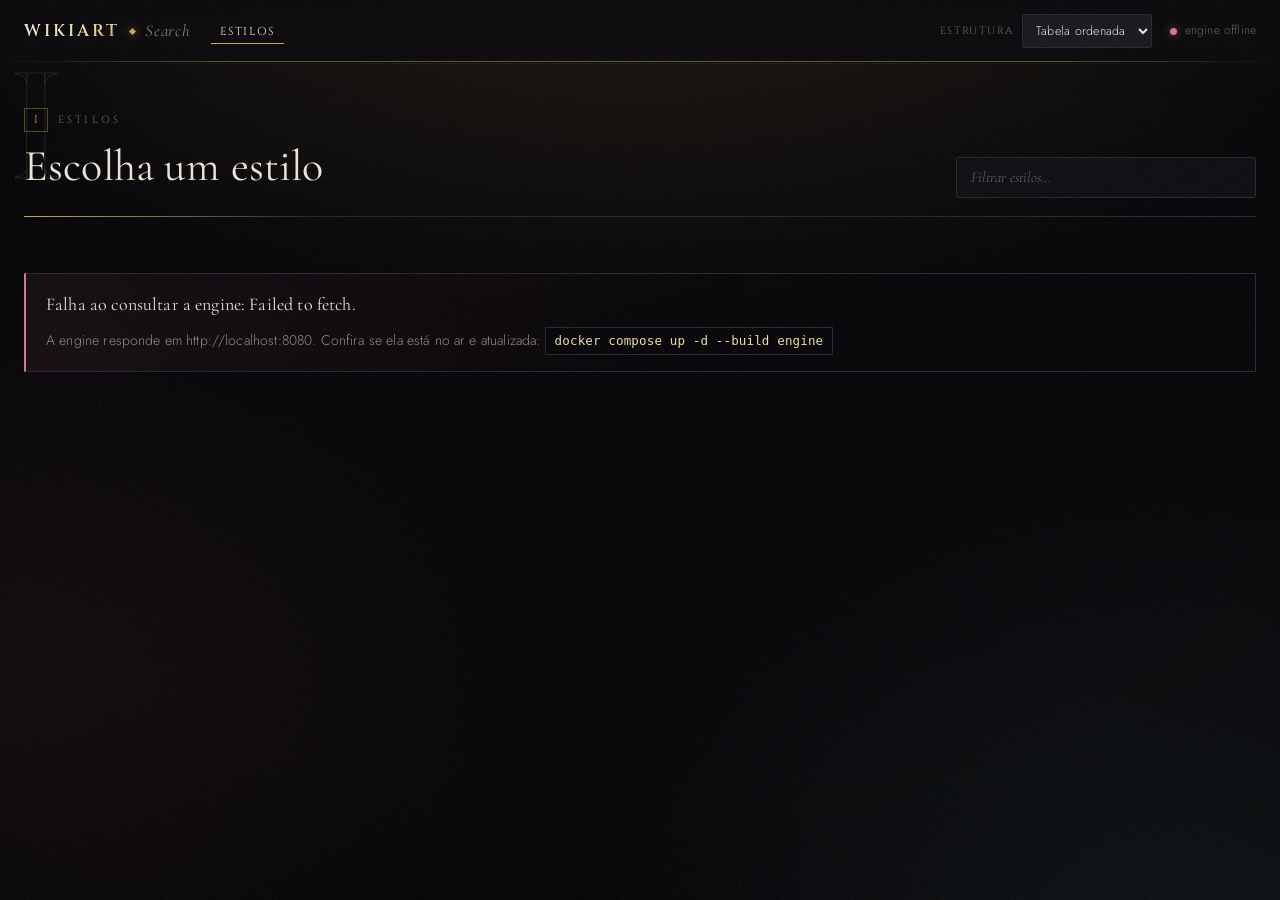
==== commit 9a6d2aab: "feat: arvore afunilada no lugar de skip list" ====
--- a/web/index.html
+++ b/web/index.html
@@ -5,6 +5,8 @@
   Descrição: Interface web da busca WikiArt. Navegação estilo -> artista -> obras.
               Os três níveis são apresentados como atos (I, II, III) — o tema
               visual é de diário de expedição, com tipografia inscricional.
+              Cada ato tem duas formas: lista (tabela ordenada) e árvore
+              (árvore afunilada), escolhidas pelo seletor de estrutura.
 -->
 <html lang="pt-BR">
 <head>
@@ -41,7 +43,7 @@
           <span>Estrutura</span>
           <select id="seletor-ed">
             <option value="tabela_ord">Tabela ordenada</option>
-            <option value="skip_list">Skip list</option>
+            <option value="arvore_afunilada">Árvore afunilada</option>
           </select>
         </label>
         <span class="status" id="status" title="Estado da engine">
@@ -63,7 +65,9 @@
         <input type="search" id="filtro-estilos" class="filtro" placeholder="Filtrar estilos…"
                autocomplete="off" aria-label="Filtrar estilos">
       </div>
+      <div class="metricas" id="metricas-estilos" hidden></div>
       <div class="grade-estilos" id="grade-estilos"></div>
+      <div class="arvore" id="arvore-estilos" data-nivel="generos" aria-label="Árvore de estilos" hidden></div>
     </section>
 
     <!-- Nível 2: artistas -->
@@ -77,7 +81,9 @@
         <input type="search" id="filtro-artistas" class="filtro" placeholder="Filtrar artistas…"
                autocomplete="off" aria-label="Filtrar artistas">
       </div>
+      <div class="metricas" id="metricas-artistas" hidden></div>
       <div class="grade-artistas" id="grade-artistas"></div>
+      <div class="arvore" id="arvore-artistas" data-nivel="artistas" aria-label="Árvore de artistas" hidden></div>
     </section>
 
     <!-- Nível 3: obras -->
@@ -90,8 +96,9 @@
         </div>
       </div>
 
-      <div class="metricas" id="metricas" hidden></div>
+      <div class="metricas" id="metricas-obras" hidden></div>
       <div class="grade-obras" id="grade-obras"></div>
+      <div class="arvore" id="arvore-obras" data-nivel="obras" aria-label="Árvore de obras" hidden></div>
       <div class="sentinela" id="sentinela"></div>
     </section>
 
--- a/web/estilo.css
+++ b/web/estilo.css
@@ -461,7 +461,8 @@
 
 .cartao-estilo,
 .cartao-artista,
-.cartao-obra {
+.cartao-obra,
+.no {
   animation: surgir 0.55s cubic-bezier(0.2, 0.7, 0.3, 1) both;
   animation-delay: calc(min(var(--i, 0), 24) * 26ms);
 }
@@ -476,24 +477,41 @@
   gap: 14px;
 }
 
+/* Capa em cima, legenda embaixo: a pintura de preview é a do artista mais
+ * prolífico do estilo, escolhida pela engine. */
 .cartao-estilo {
   position: relative;
+  display: flex;
+  flex-direction: column;
   background: linear-gradient(155deg, var(--tela-2), var(--tela-1) 70%);
   border: 1px solid var(--linha);
   border-radius: var(--raio);
-  padding: 20px 20px 18px;
+  padding: 0;
   text-align: left;
   color: inherit;
+  font: inherit;
   cursor: pointer;
   overflow: hidden;
   transition: border-color 0.25s, transform 0.25s, box-shadow 0.25s;
 }
 
-/* Lâmina de luz que varre o cartão no hover */
+.cartao-estilo .moldura {
+  aspect-ratio: 16 / 9;
+  border-bottom: 1px solid var(--linha);
+}
+.cartao-estilo:hover .moldura img.pronta {
+  filter: none;
+  transform: scale(1.05);
+}
+
+.cartao-corpo { padding: 16px 20px 18px; }
+
+/* Lâmina de luz que varre o cartão no hover, por cima da capa */
 .cartao-estilo::before {
   content: '';
   position: absolute;
   inset: 0;
+  z-index: 2;
   pointer-events: none;
   background: linear-gradient(115deg, transparent 35%, rgba(240, 220, 168, 0.09) 50%, transparent 65%);
   transform: translateX(-100%);
@@ -539,22 +557,21 @@
 
 .grade-artistas {
   display: grid;
-  grid-template-columns: repeat(auto-fill, minmax(260px, 1fr));
+  grid-template-columns: repeat(auto-fill, minmax(280px, 1fr));
   gap: 8px;
 }
 
-/* Linha de índice, não cartão: o nome manda, o fio da esquerda acende e o
- * texto avança um passo quando o cursor entra. */
+/* Linha de índice, não cartão: a miniatura abre a linha, o nome manda, o
+ * fio da esquerda acende e o conteúdo avança um passo quando o cursor entra. */
 .cartao-artista {
   position: relative;
   display: flex;
   align-items: center;
-  justify-content: space-between;
-  gap: 12px;
+  gap: 14px;
   background: rgba(26, 23, 31, 0.5);
   border: 0;
   border-left: 1px solid var(--linha);
-  padding: 11px 14px;
+  padding: 7px 14px 7px 7px;
   color: var(--osso);
   font-family: var(--serifada);
   font-size: 17px;
@@ -566,11 +583,21 @@
 .cartao-artista:hover {
   background: rgba(35, 32, 41, 0.85);
   border-left-color: var(--ouro);
-  padding-left: 18px;
+  padding-left: 11px;
   color: var(--ouro-claro);
 }
 
+.cartao-artista .moldura {
+  flex: 0 0 52px;
+  width: 52px;
+}
+.cartao-artista:hover .moldura img.pronta { filter: none; }
+/* Em 52px a legenda de falha não cabe: fica só o quadro escuro. */
+.cartao-artista .moldura .falha { display: none; }
+
 .cartao-artista .nome {
+  flex: 1 1 auto;
+  min-width: 0;
   overflow: hidden;
   text-overflow: ellipsis;
   white-space: nowrap;
@@ -761,6 +788,236 @@
 .sentinela { height: 1px; }
 
 /* ==============================
+ * Árvore afunilada
+ * ============================== */
+
+/* Uma fileira por nível da árvore. Cada célula mede exatamente metade da
+ * célula do pai (sem gap entre colunas: o respiro é padding interno), então
+ * os filhos de um nó ficam centrados a 25% e 75% da largura dele. Os fios
+ * saem dessas contas, sem medir nada no JS. */
+.arvore {
+  --elo: 20px;          /* metade do vão entre fileiras */
+  --fio: rgba(200, 168, 86, 0.38);
+  transition: opacity 0.2s;
+}
+/* Enquanto a engine afunila, a forma antiga fica esmaecida e sem clique. */
+.arvore.ocupada { opacity: 0.5; pointer-events: none; }
+
+.arvore-legenda {
+  margin: 0 0 20px;
+  color: var(--cinza);
+  font-family: var(--serifada);
+  font-style: italic;
+  font-size: 16px;
+}
+.arvore-legenda b {
+  font-family: var(--capitular);
+  font-style: normal;
+  font-weight: 500;
+  font-size: 12px;
+  letter-spacing: 0.12em;
+  color: var(--ouro-claro);
+}
+
+.arvore-fileira {
+  display: grid;
+  grid-template-columns: repeat(var(--colunas, 1), minmax(0, 1fr));
+}
+.arvore-fileira + .arvore-fileira { margin-top: calc(var(--elo) * 2); }
+
+.arvore-celula {
+  position: relative;
+  display: flex;        /* o nó estica até o fundo: o fio parte da borda dele */
+  min-width: 0;
+  padding: 0 5px;
+}
+
+/* Haste que desce do centro do pai até a travessa */
+.arvore-celula.filho-esq::before,
+.arvore-celula.filho-dir::before {
+  content: '';
+  position: absolute;
+  top: 100%;
+  left: 50%;
+  width: 1px;
+  height: var(--elo);
+  background: var(--fio);
+}
+
+/* Travessa com as quedas até o topo de cada filho. Com um filho só, vai do
+ * centro até o lado dele. */
+.arvore-celula.filho-esq::after,
+.arvore-celula.filho-dir::after {
+  content: '';
+  position: absolute;
+  top: calc(100% + var(--elo));
+  left: 50%;
+  right: 50%;
+  height: var(--elo);
+  border-top: 1px solid var(--fio);
+}
+.arvore-celula.filho-esq::after { left: 25%; border-left: 1px solid var(--fio); }
+.arvore-celula.filho-dir::after { right: 25%; border-right: 1px solid var(--fio); }
+
+.no {
+  position: relative;
+  display: flex;
+  flex-direction: column;
+  width: 100%;
+  min-width: 0;
+  padding: 0;
+  background: var(--tela-1);
+  border: 1px solid var(--linha);
+  border-radius: var(--raio);
+  color: inherit;
+  font: inherit;
+  text-align: left;
+  cursor: pointer;
+  overflow: hidden;
+  transition: border-color 0.25s, transform 0.25s, box-shadow 0.25s;
+}
+.no:hover {
+  border-color: rgba(200, 168, 86, 0.55);
+  transform: translateY(-3px);
+  box-shadow: 0 18px 36px -22px rgba(0, 0, 0, 1), 0 0 32px -20px rgba(200, 168, 86, 0.7);
+}
+
+.no .moldura { aspect-ratio: 4 / 3; }
+.no:hover .moldura img.pronta {
+  filter: none;
+  transform: scale(1.05);
+}
+
+.no-texto {
+  flex: 1 1 auto;
+  min-width: 0;
+  padding: 10px 12px 12px;
+  border-top: 1px solid var(--linha);
+}
+
+.no-nome {
+  display: -webkit-box;
+  -webkit-line-clamp: 2;
+  -webkit-box-orient: vertical;
+  overflow: hidden;
+  margin: 0;
+  font-family: var(--serifada);
+  font-size: 17px;
+  font-weight: 400;
+  line-height: 1.22;
+  color: var(--osso);
+  overflow-wrap: anywhere;
+  transition: color 0.25s;
+}
+.no:hover .no-nome { color: var(--ouro-claro); }
+
+.no-meta {
+  display: block;
+  margin-top: 5px;
+  font-family: var(--capitular);
+  font-size: 10px;
+  letter-spacing: 0.12em;
+  text-transform: uppercase;
+  color: var(--cinza-fraco);
+  font-variant-numeric: tabular-nums;
+  overflow: hidden;
+  text-overflow: ellipsis;
+  white-space: nowrap;
+}
+
+/* Selo dos descendentes que ficaram abaixo da última fileira */
+.no-ocultos {
+  position: absolute;
+  top: 6px;
+  right: 6px;
+  z-index: 3;
+  padding: 1px 6px;
+  background: rgba(6, 5, 8, 0.85);
+  border: 1px solid rgba(200, 168, 86, 0.45);
+  color: var(--ouro-claro);
+  font-size: 10.5px;
+  letter-spacing: 0.04em;
+  font-variant-numeric: tabular-nums;
+}
+
+/* Quanto mais fundo, menor o nó: a fileira de baixo tem 8 colunas. Na
+ * segunda, com meia largura cada, a capa 4:3 ficaria mais alta que a raiz. */
+.arvore-fileira[data-fileira="1"] .moldura { aspect-ratio: 16 / 9; }
+.arvore-fileira[data-fileira="2"] .no-nome { font-size: 15px; }
+.arvore-fileira[data-fileira="3"] .no-texto { padding: 8px 9px 9px; }
+.arvore-fileira[data-fileira="3"] .no-nome { font-size: 13.5px; }
+.arvore-fileira[data-fileira="3"] .no-meta { display: none; }
+.arvore-fileira[data-fileira="3"] .moldura .falha { padding: 6px; font-size: 12px; }
+
+/* A raiz ocupa a fileira inteira: pintura à esquerda, ficha à direita. É o
+ * único nó aceso de saída (sem o "obscur"), porque é o último acesso. */
+.no-raiz {
+  flex-direction: row;
+  align-items: stretch;
+  background: linear-gradient(155deg, var(--tela-2), var(--tela-1) 70%);
+  border-color: rgba(200, 168, 86, 0.45);
+  box-shadow: 0 0 0 1px rgba(200, 168, 86, 0.1), 0 30px 60px -44px rgba(200, 168, 86, 0.6);
+}
+.no-raiz:hover { transform: translateY(-2px); }
+
+.no-raiz .moldura {
+  flex: 0 0 min(44%, 440px);
+  aspect-ratio: 4 / 3;
+}
+.no-raiz .moldura img.pronta { filter: none; }
+/* Na obra, a raiz mostra a pintura inteira em vez de recortar. */
+.arvore[data-nivel="obras"] .no-raiz .moldura img { object-fit: contain; }
+.no-raiz:hover .moldura img.pronta { transform: scale(1.02); }
+
+.no-raiz .no-texto {
+  display: flex;
+  flex-direction: column;
+  justify-content: center;
+  gap: 6px;
+  padding: 28px 34px;
+  border-top: 0;
+  border-left: 1px solid var(--linha);
+}
+
+.no-marca {
+  font-family: var(--capitular);
+  font-size: 10.5px;
+  letter-spacing: 0.3em;
+  text-transform: uppercase;
+  color: var(--ouro);
+}
+
+.no-raiz .no-nome {
+  -webkit-line-clamp: 3;
+  font-size: clamp(26px, 3.4vw, 42px);
+  line-height: 1.1;
+}
+.no-raiz .no-meta { font-size: 11px; white-space: normal; }
+
+/* Crédito da pintura de capa, como a plaqueta ao lado de um quadro */
+.no-credito {
+  margin-top: 4px;
+  font-family: var(--serifada);
+  font-style: italic;
+  font-size: 15px;
+  color: var(--cinza);
+}
+
+.no-acao {
+  align-self: flex-start;
+  margin-top: 12px;
+  padding-bottom: 3px;
+  border-bottom: 1px solid var(--ouro);
+  font-family: var(--capitular);
+  font-size: 11px;
+  letter-spacing: 0.18em;
+  text-transform: uppercase;
+  color: var(--ouro-claro);
+  transition: letter-spacing 0.25s;
+}
+.no-raiz:hover .no-acao { letter-spacing: 0.24em; }
+
+/* ==============================
  * Visor
  * ============================== */
 
@@ -919,6 +1176,31 @@
   .metricas { display: grid; grid-template-columns: repeat(2, minmax(0, 1fr)); gap: 1px; }
   .metrica { min-width: 0; }
   .metrica dd { font-size: 17px; }
+  /* Na árvore há uma quinta métrica (rotações): ela fecha a grade sozinha. */
+  .metrica:last-child:nth-child(odd) { grid-column: 1 / -1; }
+
+  .grade-artistas { grid-template-columns: minmax(0, 1fr); }
+
+  /* Árvore no celular: a fileira de baixo tem oito colunas de ~40px, então
+     as duas últimas mostram só a pintura (o nome segue no rótulo do botão),
+     e a raiz empilha pintura e ficha. */
+  .arvore { --elo: 12px; }
+  .arvore-legenda { font-size: 14.5px; }
+  .arvore-celula { padding: 0 2px; }
+  .arvore-fileira[data-fileira="1"] .no-texto { padding: 8px 9px 9px; }
+  .arvore-fileira[data-fileira="1"] .no-nome { font-size: 14px; }
+  .arvore-fileira[data-fileira="1"] .no-meta { display: none; }
+  .arvore-fileira[data-fileira="2"] .no-texto,
+  .arvore-fileira[data-fileira="3"] .no-texto,
+  .arvore-fileira[data-fileira="2"] .moldura .falha,
+  .arvore-fileira[data-fileira="3"] .moldura .falha { display: none; }
+  .arvore-fileira[data-fileira="2"] .moldura,
+  .arvore-fileira[data-fileira="3"] .moldura { aspect-ratio: 1 / 1; }
+  .no-ocultos { top: 2px; right: 2px; padding: 0 3px; font-size: 9px; }
+
+  .no-raiz { flex-direction: column; }
+  .no-raiz .moldura { flex: none; width: 100%; }
+  .no-raiz .no-texto { padding: 16px 18px 18px; border-left: 0; border-top: 1px solid var(--linha); }
 }
 
 /* Quem pediu menos movimento fica só com o tema: sem pétalas, sem varreduras. */
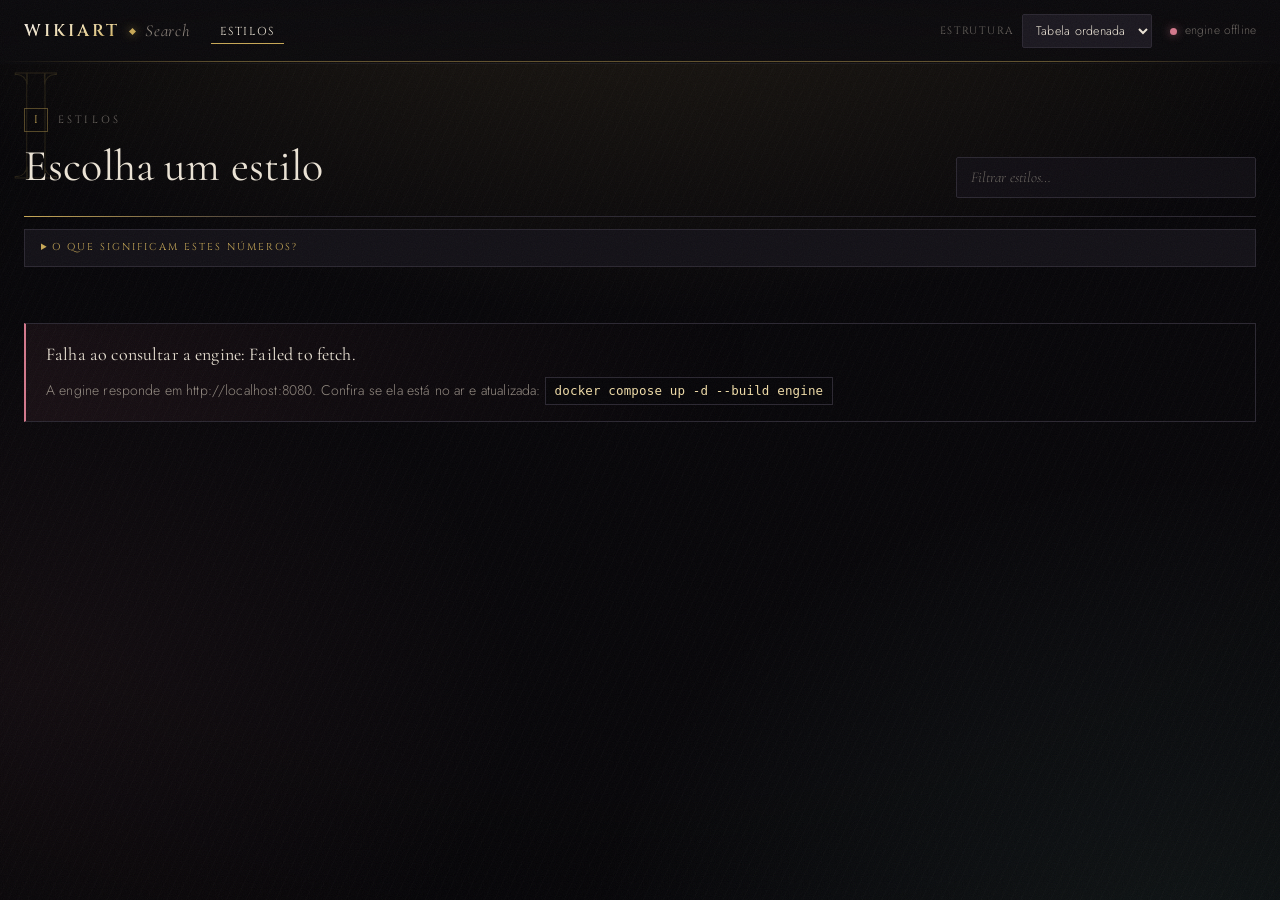
==== commit a6332fe7: "feat: benchmark com localidade e comparacao com o algoritmo classico - benchmark ganha consultas com" ====
--- a/web/index.html
+++ b/web/index.html
@@ -53,6 +53,35 @@
     </div>
   </header>
 
+  <!-- Explicação das métricas, clonada sob cada painel de métricas -->
+  <template id="modelo-ajuda">
+    <details class="ajuda">
+      <summary>O que significam estes números?</summary>
+      <dl>
+        <dt>Estrutura</dt>
+        <dd>Como a engine guarda os dados e procura neles. A tabela é uma lista em
+            ordem; a árvore é uma hierarquia que se reorganiza a cada busca.</dd>
+        <dt>Tempo</dt>
+        <dd>Quanto a engine levou para responder. Não inclui a rede nem o
+            carregamento das imagens.</dd>
+        <dt>Comparações</dt>
+        <dd>Quantas vezes a engine comparou a sua busca com um item guardado. É a
+            medida de esforço que não depende da máquina.</dd>
+        <dt>Rotações</dt>
+        <dd>Só na árvore: quantas vezes ela trocou nós de lugar para levar ao topo
+            o que você abriu.</dd>
+      </dl>
+      <p class="ajuda-pratica">
+        <strong>Na prática:</strong> as duas respondem em microssegundos, então ao
+        navegar você não sente diferença de velocidade. A escolha muda a
+        <em>forma da tela</em> (lista em ordem ou hierarquia viva), o que acontece
+        com o <em>uso repetido</em> (a tabela custa o mesmo toda vez; a árvore
+        favorece o que foi aberto há pouco) e o que acontece <em>em escala</em>
+        (cadastrar itens novos desloca a tabela inteira; na árvore, só religa nós).
+      </p>
+    </details>
+  </template>
+
   <main id="palco">
     <!-- Nível 1: estilos -->
     <section id="tela-estilos" class="tela" data-ato="I">
@@ -97,6 +126,18 @@
       </div>
 
       <div class="metricas" id="metricas-obras" hidden></div>
+
+      <section class="comparacao" id="comparacao" aria-labelledby="comparacao-titulo">
+        <h3 id="comparacao-titulo">Comparar as duas estruturas nesta busca</h3>
+        <p class="comparacao-texto">
+          Faz esta mesma busca nas duas estruturas, duas vezes seguidas, e mostra
+          o esforço de cada uma. É o que a escolha no topo muda por baixo da tela.
+          A árvore lembra do que foi aberto: se este artista já foi visitado há
+          pouco, ela também responde barato na primeira rodada.
+        </p>
+        <button type="button" class="botao-comparar" id="botao-comparar">Comparar agora</button>
+        <div class="comparacao-saida" id="comparacao-saida" aria-live="polite"></div>
+      </section>
       <div class="grade-obras" id="grade-obras"></div>
       <div class="arvore" id="arvore-obras" data-nivel="obras" aria-label="Árvore de obras" hidden></div>
       <div class="sentinela" id="sentinela"></div>
--- a/web/estilo.css
+++ b/web/estilo.css
@@ -655,6 +655,75 @@
   overflow: hidden;
   text-overflow: ellipsis;
 }
+
+/* ==============================
+ * Ajuda das métricas e comparação entre estruturas
+ * ============================== */
+
+.ajuda {
+  margin: -18px 0 30px;
+  border: 1px solid var(--linha);
+  background: var(--tela-1);
+  color: var(--cinza);
+  font-size: 14px;
+  line-height: 1.55;
+}
+.ajuda summary {
+  cursor: pointer;
+  padding: 10px 16px;
+  font-family: var(--capitular);
+  font-size: 10px;
+  letter-spacing: 0.2em;
+  text-transform: uppercase;
+  color: var(--ouro);
+}
+.ajuda dl { margin: 0; padding: 4px 16px 0; }
+.ajuda dt { margin-top: 10px; color: var(--osso); }
+.ajuda dd { margin: 2px 0 0; }
+.ajuda-pratica {
+  margin: 14px 0 0;
+  padding: 12px 16px 14px;
+  border-top: 1px solid var(--linha);
+}
+.ajuda-pratica strong { color: var(--ouro-claro); font-weight: 500; }
+
+.comparacao {
+  margin: 0 0 30px;
+  padding: 16px 18px 18px;
+  border: 1px solid var(--linha);
+  background: var(--tela-1);
+}
+.comparacao h3 {
+  margin: 0 0 6px;
+  font-family: var(--serifada);
+  font-weight: 400;
+  font-size: 20px;
+  color: var(--ouro-claro);
+}
+.comparacao-texto { margin: 0 0 12px; color: var(--cinza); font-size: 14px; line-height: 1.5; }
+.botao-comparar {
+  padding: 8px 16px;
+  border: 1px solid var(--ouro);
+  background: transparent;
+  color: var(--ouro-claro);
+  font: inherit;
+  cursor: pointer;
+}
+.botao-comparar:hover:not(:disabled) { background: var(--ouro-vel); }
+.botao-comparar:disabled { opacity: 0.5; cursor: progress; }
+.comparacao-saida { margin-top: 14px; color: var(--cinza); font-size: 14px; }
+.comparacao-tabela { width: 100%; border-collapse: collapse; margin-bottom: 12px; }
+.comparacao-tabela th, .comparacao-tabela td {
+  padding: 6px 10px;
+  border-bottom: 1px solid var(--linha);
+  text-align: right;
+  font-variant-numeric: tabular-nums;
+}
+.comparacao-tabela th:first-child, .comparacao-tabela td:first-child { text-align: left; }
+.comparacao-tabela th { color: var(--ouro); font-weight: 400; }
+.comparacao-tabela td:first-child { color: var(--cinza); }
+.comparacao-frases { margin: 0; padding-left: 18px; line-height: 1.55; }
+.comparacao-frases li { margin-bottom: 4px; }
 
 /* ==============================
  * Grade de obras
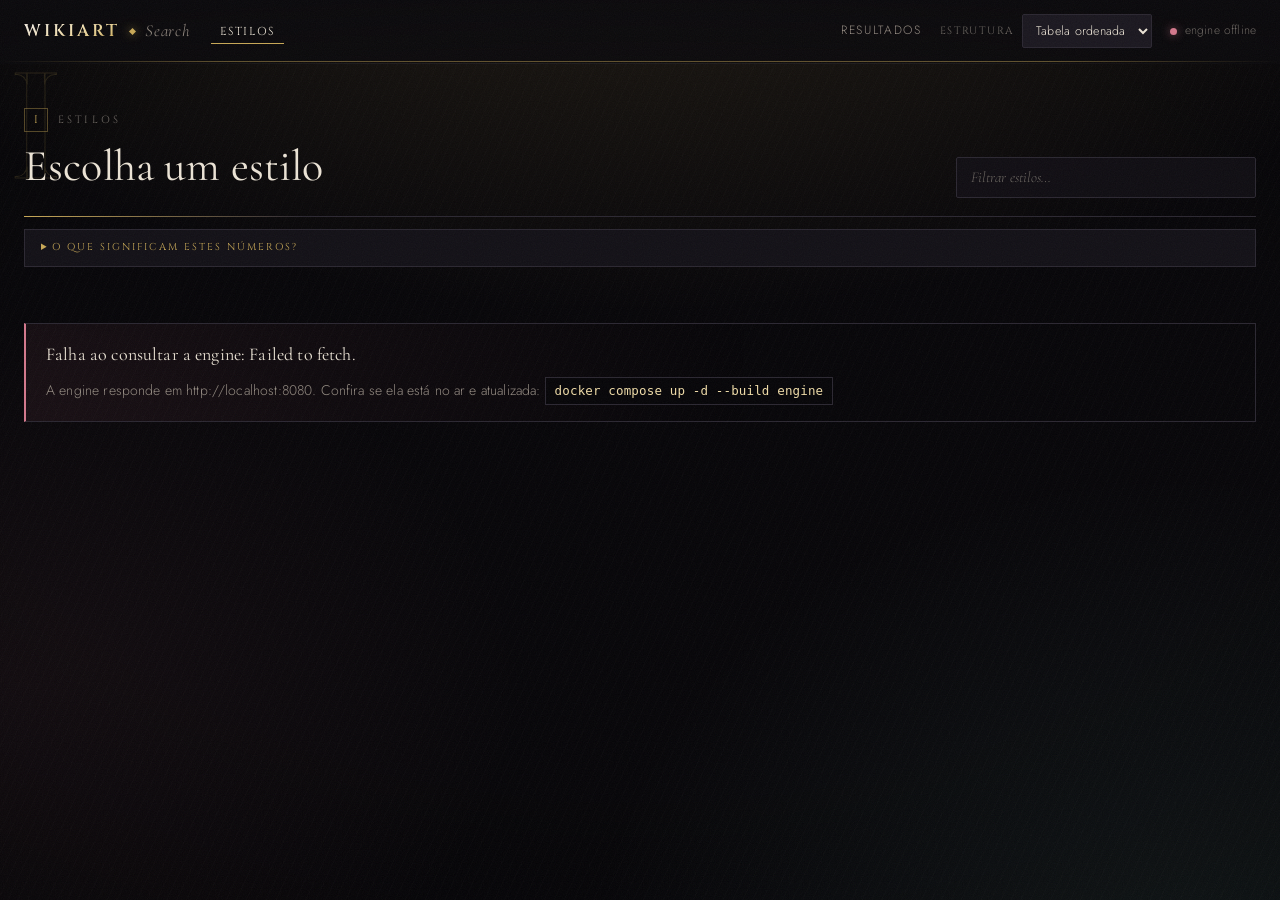
==== commit 7cb053ff: "feat: aba Resultados na interface, lida do CSV do benchmark - web/resultados.js conta quatro cenário" ====
--- a/web/index.html
+++ b/web/index.html
@@ -39,6 +39,7 @@
       </nav>
 
       <div class="topo-controles">
+        <a class="link-resultados" href="#/resultados">Resultados</a>
         <label class="campo-ed">
           <span>Estrutura</span>
           <select id="seletor-ed">
@@ -143,6 +144,19 @@
       <div class="sentinela" id="sentinela"></div>
     </section>
 
+    <!-- Resultados do benchmark -->
+    <section id="tela-resultados" class="tela" hidden>
+      <div class="tela-cabeca">
+        <div class="cabeca-texto">
+          <p class="ato"><span class="ato-rotulo">Resultados</span></p>
+          <h2>O que cada estrutura melhora</h2>
+          <p class="sub">Benchmark sobre 80.042 obras, 10.000 buscas por operação. Cada estrutura ganha num cenário diferente.</p>
+        </div>
+      </div>
+      <p class="res-legenda"><i data-estrutura="tabela_ord"></i>Tabela ordenada <i data-estrutura="arvore_afunilada"></i>Árvore afunilada</p>
+      <div id="resultados-conteudo"></div>
+    </section>
+
     <div class="aviso" id="aviso" hidden></div>
   </main>
 
@@ -160,6 +174,7 @@
   <!-- Grão de tela sobre toda a interface: tira o aspecto liso de gradiente puro. -->
   <div class="grao" aria-hidden="true"></div>
 
+  <script src="resultados.js"></script>
   <script src="app.js"></script>
 </body>
 </html>
--- a/web/estilo.css
+++ b/web/estilo.css
@@ -1281,3 +1281,91 @@
   }
   .particulas { display: none; }
 }
+
+/* ==============================
+ * Tela de resultados
+ * ============================== */
+
+.link-resultados {
+  font-family: var(--interface);
+  font-size: 12px;
+  letter-spacing: 0.14em;
+  text-transform: uppercase;
+  color: var(--cinza);
+  text-decoration: none;
+}
+.link-resultados:hover { color: var(--ouro-claro); }
+
+.res-lista { display: grid; gap: 28px; }
+
+.res-cenario {
+  border: 1px solid var(--linha);
+  background: linear-gradient(to bottom, var(--tela-1), rgba(10, 9, 12, 0.9));
+  padding: 22px 24px;
+}
+.res-cenario header {
+  display: flex;
+  align-items: baseline;
+  flex-wrap: wrap;
+  gap: 6px 16px;
+}
+.res-cenario h3 {
+  margin: 0;
+  font-family: var(--serifada);
+  font-weight: 400;
+  font-size: 26px;
+  color: var(--osso);
+}
+.res-vence {
+  margin-left: auto;
+  font-family: var(--interface);
+  font-size: 12px;
+  letter-spacing: 0.08em;
+  color: var(--ouro-claro);
+}
+.res-causa { color: var(--cinza); max-width: 70ch; margin: 10px 0 18px; line-height: 1.55; }
+
+.res-barras h4 {
+  margin: 18px 0 8px;
+  font-family: var(--interface);
+  font-weight: 400;
+  font-size: 12px;
+  letter-spacing: 0.1em;
+  text-transform: uppercase;
+  color: var(--cinza-fraco);
+}
+.res-linha {
+  display: grid;
+  grid-template-columns: minmax(130px, 220px) 1fr 90px;
+  align-items: center;
+  gap: 12px;
+  padding: 3px 0;
+  font-family: var(--interface);
+  font-size: 13px;
+}
+.res-rotulo { color: var(--cinza); }
+.res-valor { color: var(--osso); text-align: right; font-variant-numeric: tabular-nums; }
+.res-barra { display: block; height: 10px; border-radius: var(--raio); }
+.res-barra[data-estrutura="tabela_ord"] { background: var(--lumina); }
+.res-barra[data-estrutura="arvore_afunilada"] { background: var(--ouro); }
+
+.res-veredito { margin: 14px 0; padding-left: 18px; color: var(--cinza); line-height: 1.6; }
+.res-veredito strong { color: var(--osso); font-weight: 500; }
+
+@media (max-width: 600px) {
+  .res-linha { grid-template-columns: 1fr 70px; }
+  .res-linha .res-barra { grid-column: 1 / -1; grid-row: 2; }
+}
+
+.res-legenda {
+  display: flex;
+  gap: 8px 22px;
+  align-items: center;
+  margin: 0 0 22px;
+  font-family: var(--interface);
+  font-size: 12px;
+  color: var(--cinza);
+}
+.res-legenda i { display: inline-block; width: 22px; height: 10px; margin-right: -14px; border-radius: var(--raio); }
+.res-legenda i[data-estrutura="tabela_ord"] { background: var(--lumina); }
+.res-legenda i[data-estrutura="arvore_afunilada"] { background: var(--ouro); }
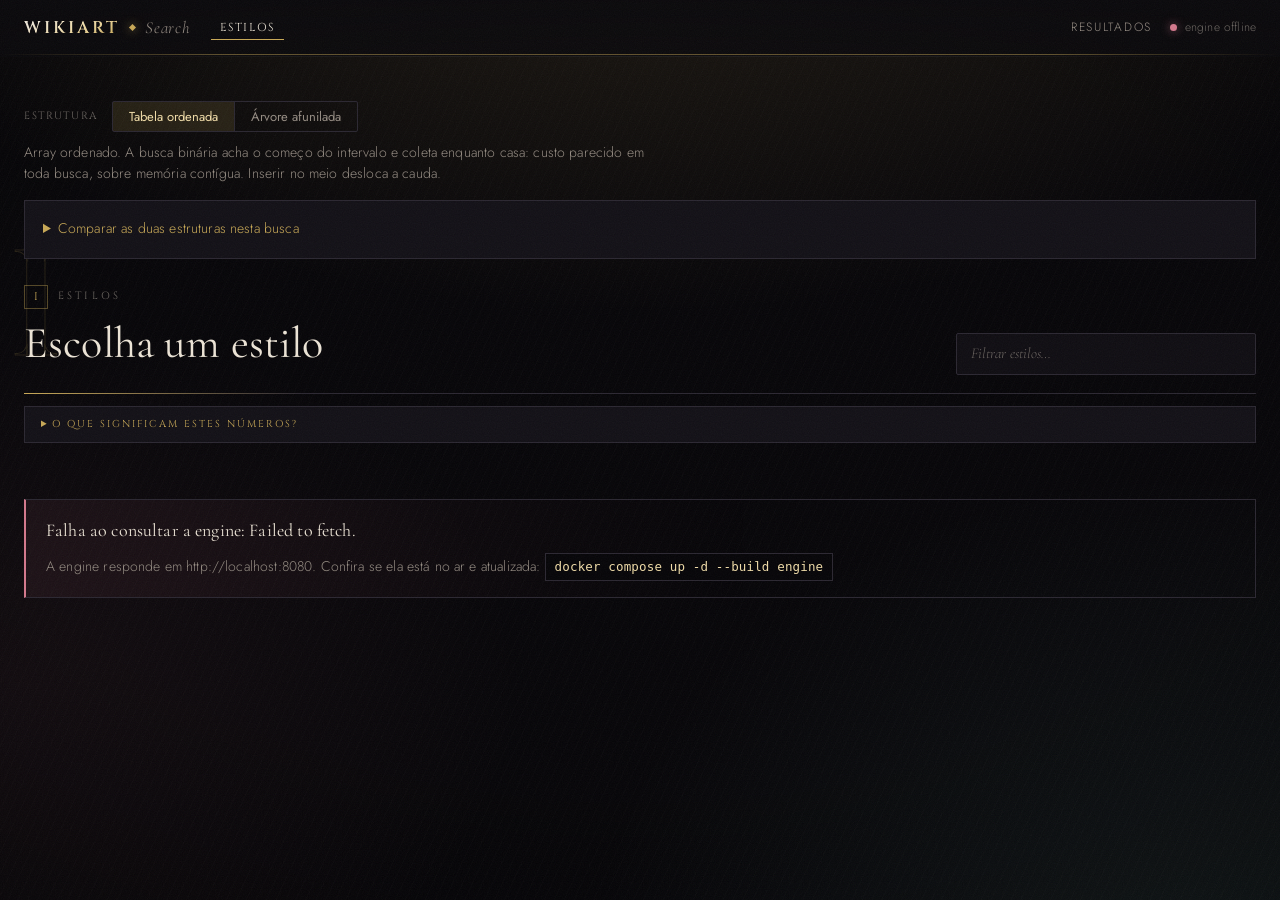
==== commit 57e411da: "feat: estrutura como controle da tela, causa das métricas e comparação em qualquer nível - barra de " ====
--- a/web/index.html
+++ b/web/index.html
@@ -40,13 +40,6 @@
 
       <div class="topo-controles">
         <a class="link-resultados" href="#/resultados">Resultados</a>
-        <label class="campo-ed">
-          <span>Estrutura</span>
-          <select id="seletor-ed">
-            <option value="tabela_ord">Tabela ordenada</option>
-            <option value="arvore_afunilada">Árvore afunilada</option>
-          </select>
-        </label>
         <span class="status" id="status" title="Estado da engine">
           <i class="ponto" data-estado="checando"></i><span id="status-texto">verificando…</span>
         </span>
@@ -84,6 +77,27 @@
   </template>
 
   <main id="palco">
+    <!-- Estrutura e comparação: valem para os três níveis -->
+    <div class="barra-ed" id="barra-ed">
+      <div class="barra-ed-linha">
+        <span class="barra-ed-rotulo">Estrutura</span>
+        <div class="seletor-ed" id="seletor-ed" role="group" aria-label="Estrutura de dados">
+          <button type="button" data-ed="tabela_ord" aria-pressed="true">Tabela ordenada</button>
+          <button type="button" data-ed="arvore_afunilada" aria-pressed="false">Árvore afunilada</button>
+        </div>
+      </div>
+      <p class="ed-resumo" id="ed-resumo"></p>
+      <details class="comparacao" id="comparacao">
+        <summary>Comparar as duas estruturas nesta busca</summary>
+        <p class="comparacao-texto">
+          Faz esta mesma busca nas duas estruturas, duas vezes seguidas, e mostra
+          o esforço de cada uma. A árvore lembra do que foi aberto: se este item já
+          foi visitado há pouco, ela também responde barato na primeira rodada.
+        </p>
+        <button type="button" class="botao-comparar" id="botao-comparar">Comparar agora</button>
+        <div class="comparacao-saida" id="comparacao-saida" aria-live="polite"></div>
+      </details>
+    </div>
     <!-- Nível 1: estilos -->
     <section id="tela-estilos" class="tela" data-ato="I">
       <div class="tela-cabeca">
@@ -128,17 +142,6 @@
 
       <div class="metricas" id="metricas-obras" hidden></div>
 
-      <section class="comparacao" id="comparacao" aria-labelledby="comparacao-titulo">
-        <h3 id="comparacao-titulo">Comparar as duas estruturas nesta busca</h3>
-        <p class="comparacao-texto">
-          Faz esta mesma busca nas duas estruturas, duas vezes seguidas, e mostra
-          o esforço de cada uma. É o que a escolha no topo muda por baixo da tela.
-          A árvore lembra do que foi aberto: se este artista já foi visitado há
-          pouco, ela também responde barato na primeira rodada.
-        </p>
-        <button type="button" class="botao-comparar" id="botao-comparar">Comparar agora</button>
-        <div class="comparacao-saida" id="comparacao-saida" aria-live="polite"></div>
-      </section>
       <div class="grade-obras" id="grade-obras"></div>
       <div class="arvore" id="arvore-obras" data-nivel="obras" aria-label="Árvore de obras" hidden></div>
       <div class="sentinela" id="sentinela"></div>
--- a/web/estilo.css
+++ b/web/estilo.css
@@ -268,31 +268,6 @@
   gap: 18px;
   flex-wrap: wrap;
 }
-
-.campo-ed {
-  display: flex;
-  align-items: center;
-  gap: 8px;
-  font-family: var(--capitular);
-  font-size: 10.5px;
-  letter-spacing: 0.16em;
-  text-transform: uppercase;
-  color: var(--cinza-fraco);
-}
-
-.campo-ed select {
-  background: var(--tela-2);
-  color: var(--osso);
-  border: 1px solid var(--linha);
-  border-radius: var(--raio);
-  padding: 6px 9px;
-  font: 300 12.5px/1 var(--interface);
-  letter-spacing: 0.02em;
-  text-transform: none;
-  cursor: pointer;
-  transition: border-color 0.2s, color 0.2s;
-}
-.campo-ed select:hover { border-color: var(--ouro); color: var(--ouro-claro); }
 
 .status {
   display: inline-flex;
@@ -1369,3 +1344,34 @@
 .res-legenda i { display: inline-block; width: 22px; height: 10px; margin-right: -14px; border-radius: var(--raio); }
 .res-legenda i[data-estrutura="tabela_ord"] { background: var(--lumina); }
 .res-legenda i[data-estrutura="arvore_afunilada"] { background: var(--ouro); }
+
+/* ==============================
+ * Barra da estrutura (vale para os três níveis)
+ * ============================== */
+
+.barra-ed { margin-bottom: 26px; }
+.barra-ed-linha { display: flex; align-items: center; flex-wrap: wrap; gap: 8px 14px; }
+.barra-ed-rotulo {
+  font-family: var(--capitular);
+  font-size: 10.5px;
+  letter-spacing: 0.16em;
+  text-transform: uppercase;
+  color: var(--cinza-fraco);
+}
+.seletor-ed { display: inline-flex; border: 1px solid var(--linha); border-radius: var(--raio); }
+.seletor-ed button {
+  background: transparent;
+  color: var(--cinza);
+  border: 0;
+  padding: 8px 16px;
+  font: 400 13px/1 var(--interface);
+  cursor: pointer;
+  transition: background 0.2s, color 0.2s;
+}
+.seletor-ed button + button { border-left: 1px solid var(--linha); }
+.seletor-ed button:hover { color: var(--ouro-claro); }
+.seletor-ed button[aria-pressed="true"] { background: var(--ouro-vel); color: var(--ouro-claro); cursor: default; }
+.ed-resumo { margin: 10px 0 0; max-width: 78ch; color: var(--cinza); font-size: 14px; line-height: 1.5; }
+.barra-ed .comparacao { margin: 16px 0 0; }
+.comparacao > summary { cursor: pointer; color: var(--ouro); font-size: 14px; }
+.causa { margin: -14px 0 18px; max-width: 90ch; color: var(--cinza); font-size: 13.5px; line-height: 1.5; }
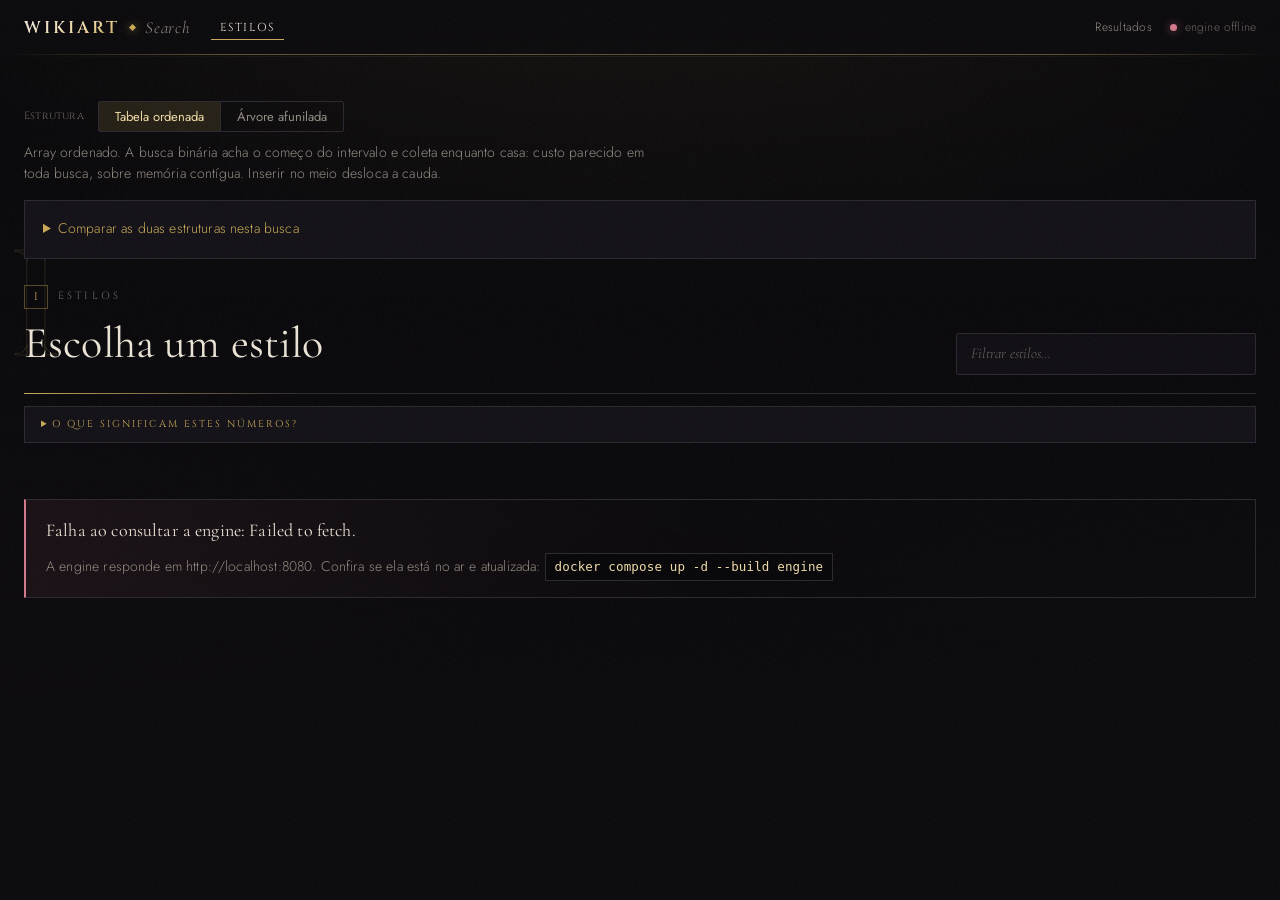
==== commit 047ff598: "feat: rotações animadas na árvore e cena com a pintura de capa - nós que continuam deslizam até o no" ====
--- a/web/index.html
+++ b/web/index.html
@@ -23,8 +23,8 @@
   <link rel="stylesheet" href="estilo.css">
 </head>
 <body>
-  <!-- Pétalas à deriva. Povoadas pelo app.js e desligadas em prefers-reduced-motion. -->
-  <div class="particulas" id="particulas" aria-hidden="true"></div>
+  <!-- Cena: a pintura de capa do contexto, em tela cheia e escurecida. Duas camadas fazem a troca em fade. -->
+  <div class="cena" id="cena" aria-hidden="true"><i></i><i></i></div>
 
   <header class="topo">
     <div class="topo-conteudo">
--- a/web/estilo.css
+++ b/web/estilo.css
@@ -93,7 +93,7 @@
 ::-webkit-scrollbar-thumb:hover { background: var(--ouro); }
 
 /* ==============================
- * Atmosfera: grão e pétalas
+ * Atmosfera: grão e cena
  * ============================== */
 
 /* Ruído gerado por feTurbulence e embutido como data URI: um ladrilho de
@@ -107,36 +107,21 @@
   background-image: url("data:image/svg+xml;utf8,<svg xmlns='http://www.w3.org/2000/svg' width='160' height='160'><filter id='r'><feTurbulence type='fractalNoise' baseFrequency='0.85' numOctaves='3' stitchTiles='stitch'/></filter><rect width='160' height='160' filter='url(%23r)'/></svg>");
 }
 
-.particulas {
-  position: fixed;
+.cena { position: fixed; inset: 0; z-index: 0; pointer-events: none; overflow: hidden; }
+.cena i {
+  position: absolute;
+  inset: -4%;
+  background: center / cover no-repeat;
+  opacity: 0;
+  filter: saturate(0.8) blur(6px);
+  transition: opacity 600ms ease;
+}
+.cena i.visivel { opacity: 0.22; }
+.cena::after {   /* escurece para o texto: a pintura é atmosfera, não conteúdo */
+  content: '';
+  position: absolute;
   inset: 0;
-  z-index: 0;
-  pointer-events: none;
-  overflow: hidden;
-}
-
-/* Pétala: um losango arredondado que sobe girando e some no topo.
- * As variáveis --x, --t, --dur, --atraso e --desvio vêm do app.js. */
-.particula {
-  position: absolute;
-  bottom: -40px;
-  left: var(--x, 50%);
-  width: var(--t, 7px);
-  height: var(--t, 7px);
-  border-radius: 60% 0 60% 0;
-  background: linear-gradient(140deg, var(--ouro-claro), rgba(212, 120, 140, 0.55));
-  opacity: 0;
-  filter: blur(0.3px);
-  animation: derivar var(--dur, 26s) linear var(--atraso, 0s) infinite;
-}
-.particula:nth-child(3n) { background: linear-gradient(140deg, #fff3d6, rgba(134, 213, 205, 0.5)); }
-.particula:nth-child(4n) { border-radius: 50%; }
-
-@keyframes derivar {
-  0%   { transform: translate3d(0, 0, 0) rotate(0deg); opacity: 0; }
-  12%  { opacity: 0.5; }
-  80%  { opacity: 0.3; }
-  100% { transform: translate3d(var(--desvio, 60px), -110vh, 0) rotate(420deg); opacity: 0; }
+  background: linear-gradient(to bottom, rgba(10, 9, 12, 0.35), var(--noite) 85%);
 }
 
 /* ==============================
@@ -436,8 +421,7 @@
 
 .cartao-estilo,
 .cartao-artista,
-.cartao-obra,
-.no {
+.cartao-obra {
   animation: surgir 0.55s cubic-bezier(0.2, 0.7, 0.3, 1) both;
   animation-delay: calc(min(var(--i, 0), 24) * 26ms);
 }
@@ -1254,7 +1238,7 @@
     animation-iteration-count: 1 !important;
     transition-duration: 0.01ms !important;
   }
-  .particulas { display: none; }
+  .cena i { transition: none; }
 }
 
 /* ==============================
@@ -1264,8 +1248,7 @@
 .link-resultados {
   font-family: var(--interface);
   font-size: 12px;
-  letter-spacing: 0.14em;
-  text-transform: uppercase;
+  letter-spacing: 0.02em;
   color: var(--cinza);
   text-decoration: none;
 }
@@ -1305,8 +1288,7 @@
   font-family: var(--interface);
   font-weight: 400;
   font-size: 12px;
-  letter-spacing: 0.1em;
-  text-transform: uppercase;
+  letter-spacing: 0.02em;
   color: var(--cinza-fraco);
 }
 .res-linha {
@@ -1354,8 +1336,7 @@
 .barra-ed-rotulo {
   font-family: var(--capitular);
   font-size: 10.5px;
-  letter-spacing: 0.16em;
-  text-transform: uppercase;
+  letter-spacing: 0.02em;
   color: var(--cinza-fraco);
 }
 .seletor-ed { display: inline-flex; border: 1px solid var(--linha); border-radius: var(--raio); }
@@ -1375,3 +1356,9 @@
 .barra-ed .comparacao { margin: 16px 0 0; }
 .comparacao > summary { cursor: pointer; color: var(--ouro); font-size: 14px; }
 .causa { margin: -14px 0 18px; max-width: 90ch; color: var(--cinza); font-size: 13.5px; line-height: 1.5; }
+
+/* Resposta ao toque: o controle confirma que ouviu */
+.seletor-ed button:active,
+.botao-comparar:active:not(:disabled) { transform: scale(0.97); }
+.seletor-ed button, .botao-comparar { transition: transform 160ms cubic-bezier(0.23, 1, 0.32, 1), background 0.2s, color 0.2s; }
+.arvore-passo { color: var(--ouro-claro); font-style: normal; }
